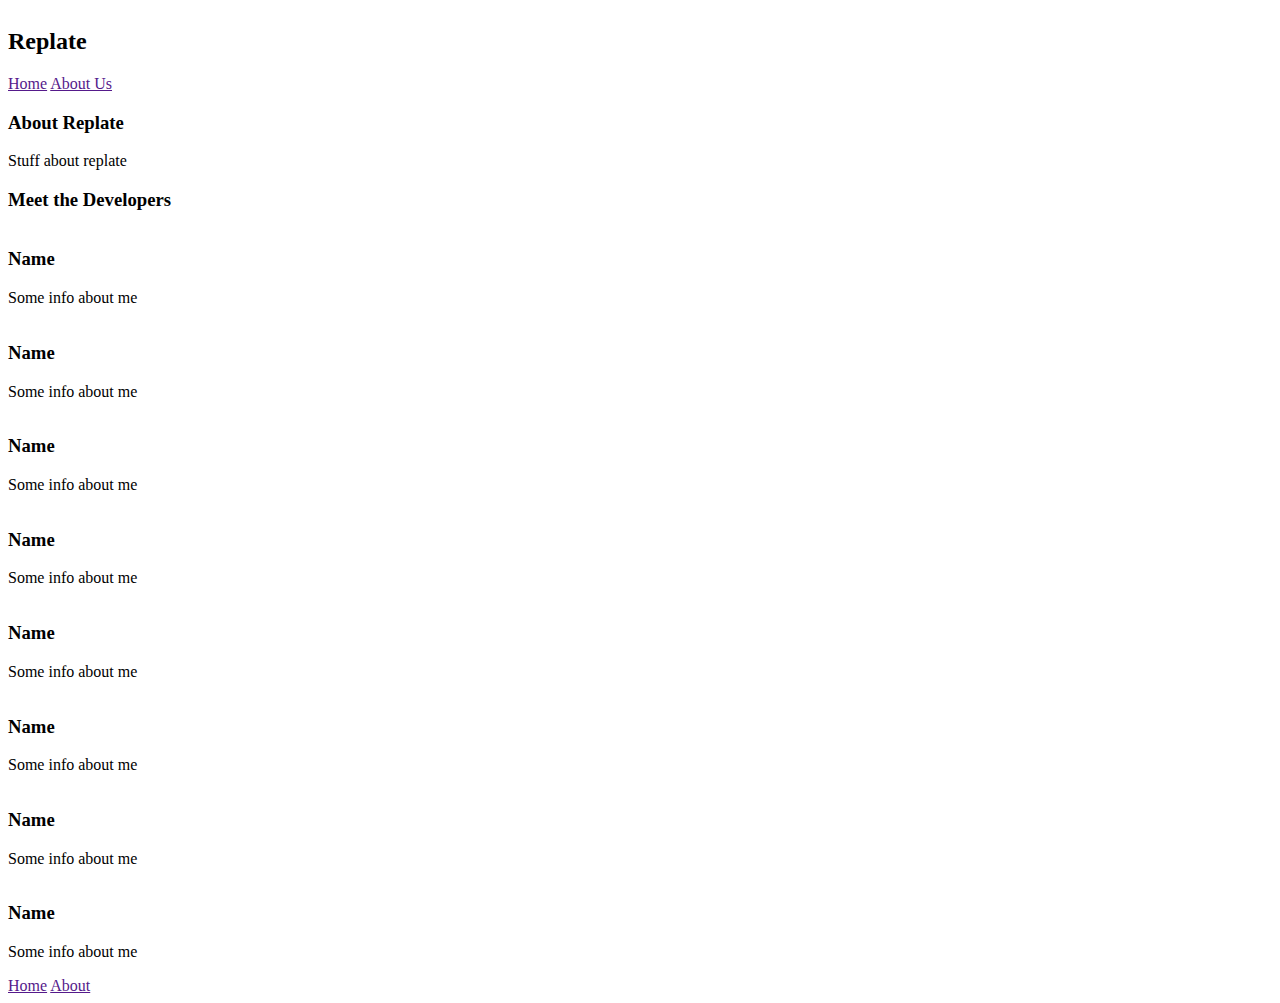
==== about.html @ 6e8d2ce9 "index update" ====
<html lang="en">
  <head>
    <meta charset="UTF-8" />
    <meta name="viewport" content="width=device-width, initial-scale=1.0" />
    <title>Document</title>
  </head>
  <body>
    <header>
      <div class="logoName">
        <img src="" alt="" />
        <h2>Replate</h2>
      </div>
      <nav class="headerNav">
        <a href="">Home</a>
        <a href="">About Us</a>
      </nav>
    </header>
    <section class="mainContent">
      <article>
        <h3 class="aboutProduct">About Replate</h3>
        <p>Stuff about replate</p>
      </article>
      <article class="aboutDevs">
        <h3>Meet the Developers</h3>
        <div class="cardContainer">
          <div class="card">
            <img src="" alt="" class="devPhoto" />
            <h3>Name</h3>
            <p class="devInfo">Some info about me</p>
          </div>
          <div class="card">
            <img src="" alt="" class="devPhoto" />
            <h3>Name</h3>
            <p class="devInfo">Some info about me</p>
          </div>
          <div class="card">
            <img src="" alt="" class="devPhoto" />
            <h3>Name</h3>
            <p class="devInfo">Some info about me</p>
          </div>
          <div class="card">
            <img src="" alt="" class="devPhoto" />
            <h3>Name</h3>
            <p class="devInfo">Some info about me</p>
          </div>
          <div class="card">
            <img src="" alt="" class="devPhoto" />
            <h3>Name</h3>
            <p class="devInfo">Some info about me</p>
          </div>
          <div class="card">
            <img src="" alt="" class="devPhoto" />
            <h3>Name</h3>
            <p class="devInfo">Some info about me</p>
          </div>
          <div class="card">
            <img src="" alt="" class="devPhoto" />
            <h3>Name</h3>
            <p class="devInfo">Some info about me</p>
          </div>
          <div class="card">
            <img src="" alt="" class="devPhoto" />
            <h3>Name</h3>
            <p class="devInfo">Some info about me</p>
          </div>
        </div>
      </article>
    </section>
    <footer>
      <nav class="headerNav footerNav">
        <a href="">Home</a>
        <a href="">About</a>
      </nav>
    </footer>
  </body>
</html>
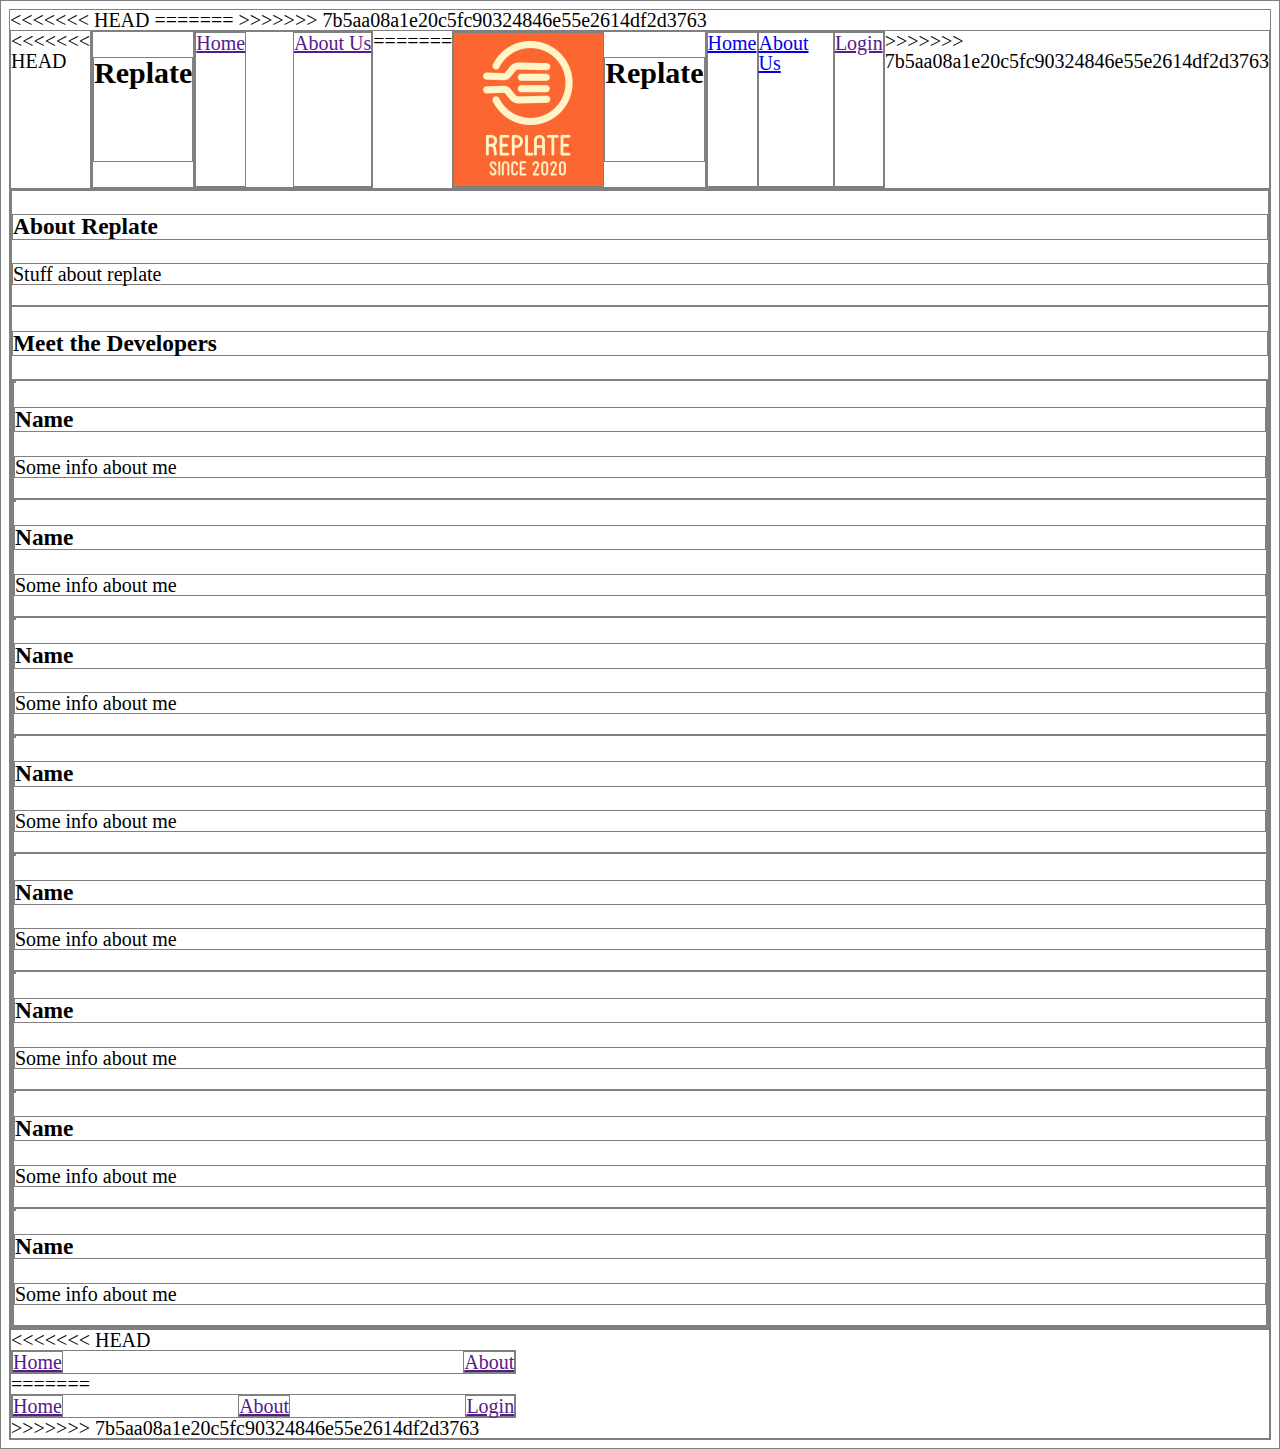
==== commit 010dd91b: "index update" ====
--- a/about.html
+++ b/about.html
@@ -1,11 +1,20 @@
 <html lang="en">
+<<<<<<< HEAD
   <head>
     <meta charset="UTF-8" />
     <meta name="viewport" content="width=device-width, initial-scale=1.0" />
+=======
+<head>
+    <meta charset="UTF-8">
+    <meta name="viewport" content="width=device-width, initial-scale=1.0">
+    <link rel="stylesheet" href="style.css">
+    <link href="https://fonts.googleapis.com/css2?family=Heebo&display=swap" rel="stylesheet">
+>>>>>>> 7b5aa08a1e20c5fc90324846e55e2614df2d3763
     <title>Document</title>
   </head>
   <body>
     <header>
+<<<<<<< HEAD
       <div class="logoName">
         <img src="" alt="" />
         <h2>Replate</h2>
@@ -14,6 +23,17 @@
         <a href="">Home</a>
         <a href="">About Us</a>
       </nav>
+=======
+        <div class="logoName">
+            <img src="Images/Logo.png" alt="Company Logo">
+            <h2>Replate</h2>
+        </div>
+        <nav class="headerNav">
+            <a href="index.html">Home</a>
+            <a href="about.html">About Us</a>
+            <a href="">Login</a>
+        </nav>
+>>>>>>> 7b5aa08a1e20c5fc90324846e55e2614df2d3763
     </header>
     <section class="mainContent">
       <article>
@@ -67,10 +87,18 @@
       </article>
     </section>
     <footer>
+<<<<<<< HEAD
       <nav class="headerNav footerNav">
         <a href="">Home</a>
         <a href="">About</a>
       </nav>
+=======
+        <nav class="headerNav footerNav">
+            <a href="">Home</a>
+            <a href="">About</a>
+            <a href="">Login</a>
+        </nav>
+>>>>>>> 7b5aa08a1e20c5fc90324846e55e2614df2d3763
     </footer>
   </body>
 </html>
--- a/style.css
+++ b/style.css
@@ -0,0 +1,204 @@
+/* http://meyerweb.com/eric/tools/css/reset/ 
+   v2.0 | 20110126
+   License: none (public domain)
+*/
+
+/**
+html,
+body,
+div,
+span,
+applet,
+object,
+iframe,
+h1,
+h2,
+h3,
+h4,
+h5,
+h6,
+p,
+blockquote,
+pre,
+a,
+abbr,
+acronym,
+address,
+big,
+cite,
+code,
+del,
+dfn,
+em,
+img,
+ins,
+kbd,
+q,
+s,
+samp,
+small,
+strike,
+strong,
+sub,
+sup,
+tt,
+var,
+b,
+u,
+i,
+center,
+dl,
+dt,
+dd,
+ol,
+ul,
+li,
+fieldset,
+form,
+label,
+legend,
+table,
+caption,
+tbody,
+tfoot,
+thead,
+tr,
+th,
+td,
+article,
+aside,
+canvas,
+details,
+embed,
+figure,
+figcaption,
+footer,
+header,
+hgroup,
+menu,
+nav,
+output,
+ruby,
+section,
+summary,
+time,
+mark,
+audio,
+video {
+  margin: 0;
+  padding: 0;
+  border: 0;
+  font-size: 100%;
+  font: inherit;
+  vertical-align: baseline;
+}
+/* HTML5 display-role reset for older browsers */
+
+* {
+  border: 1px solid grey;
+}
+
+article,
+aside,
+details,
+figcaption,
+figure,
+footer,
+header,
+hgroup,
+menu,
+nav,
+section {
+  display: block;
+}
+body {
+  line-height: 1;
+}
+ol,
+ul {
+  list-style: none;
+}
+blockquote,
+q {
+  quotes: none;
+}
+blockquote:before,
+blockquote:after,
+q:before,
+q:after {
+  content: "";
+  content: none;
+}
+table {
+  border-collapse: collapse;
+  border-spacing: 0;
+}
+/* =============End of Reset============== */
+/* =====================Start of Team Styles==================== */
+html {
+  font-size: 62.5%;
+  box-sizing: border-box;
+}
+body {
+  font-size: 2rem;
+}
+
+/* ============================ Header ================ */
+header {
+  display: flex;
+  justify-content: space-between;
+}
+header .logoName {
+  display: flex;
+  justify-content: space-between;
+}
+
+.headerNav {
+  display: flex;
+  justify-content: space-between;
+  width: 40%;
+}
+
+/* ================== Home Page Styles================== */
+
+.mainContent {
+}
+
+.heroContainer {
+}
+
+/* =================== About Us Page Styles============= */
+
+/* ====================== Media Styles ================= */
+@media (max-width: 500px) {
+  header nav {
+    flex-direction: column;
+    height: 18vh;
+  }
+  .mainContent {
+  }
+
+  .heroContainer {
+    width: 50%;
+    align-content: center;
+  }
+
+  .footerNav {
+    display: flex;
+
+    width: 100%;
+    justify-content: space-between;
+  }
+}
+.links {
+  width: 100%;
+}
+.logo {
+  text-align: center;
+}
+.titles {
+  background-color: rgba(255, 255, 255, 0.8);
+}
+.container {
+  flex-wrap: wrap;
+}
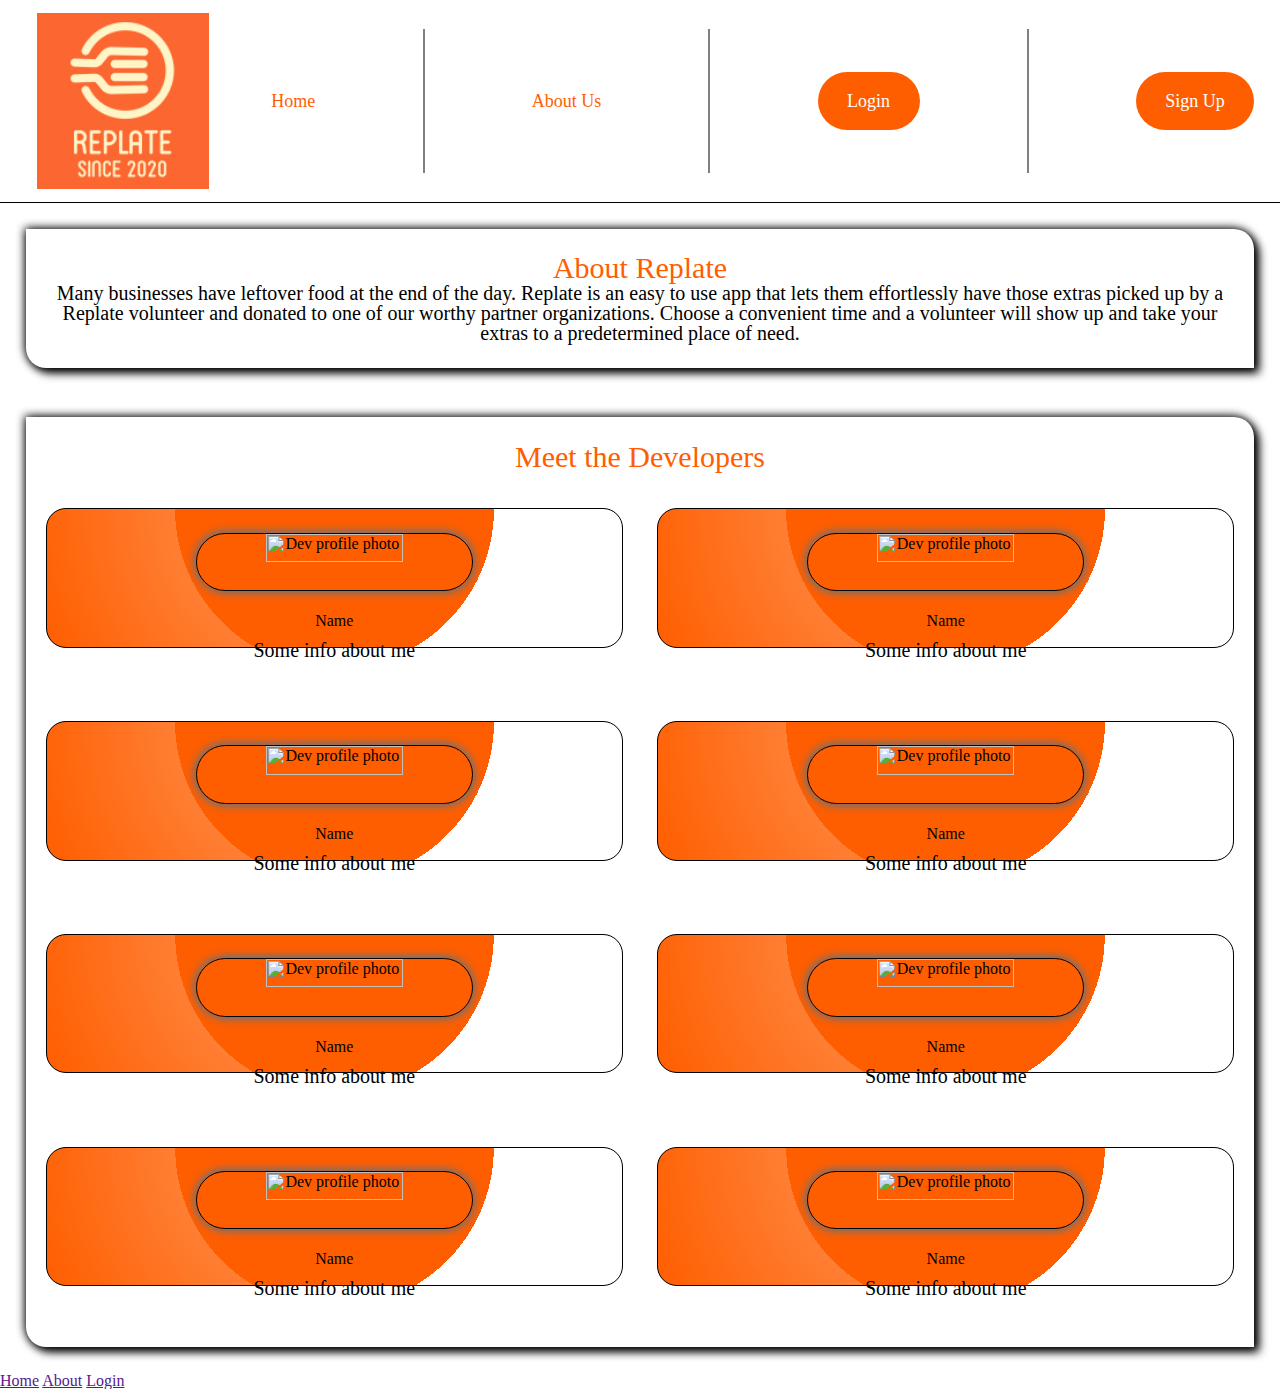
==== commit 621c883f: "Updates to about and css" ====
--- a/about.html
+++ b/about.html
@@ -1,104 +1,81 @@
 <html lang="en">
-<<<<<<< HEAD
-  <head>
-    <meta charset="UTF-8" />
-    <meta name="viewport" content="width=device-width, initial-scale=1.0" />
-=======
 <head>
     <meta charset="UTF-8">
     <meta name="viewport" content="width=device-width, initial-scale=1.0">
     <link rel="stylesheet" href="style.css">
     <link href="https://fonts.googleapis.com/css2?family=Heebo&display=swap" rel="stylesheet">
->>>>>>> 7b5aa08a1e20c5fc90324846e55e2614df2d3763
     <title>Document</title>
-  </head>
-  <body>
+</head>
+<body>
     <header>
-<<<<<<< HEAD
-      <div class="logoName">
-        <img src="" alt="" />
-        <h2>Replate</h2>
-      </div>
-      <nav class="headerNav">
-        <a href="">Home</a>
-        <a href="">About Us</a>
-      </nav>
-=======
         <div class="logoName">
             <img src="Images/Logo.png" alt="Company Logo">
-            <h2>Replate</h2>
+            <!-- <h2>Replate</h2> -->
         </div>
         <nav class="headerNav">
-            <a href="index.html">Home</a>
-            <a href="about.html">About Us</a>
-            <a href="">Login</a>
+            <a href="index.html">Home</a><span></span>
+            <a href="about.html">About Us</a><span></span>
+            <a href="" class="btn">Login</a><span></span>
+            <a href="" class="btn">Sign Up</a>
         </nav>
->>>>>>> 7b5aa08a1e20c5fc90324846e55e2614df2d3763
     </header>
     <section class="mainContent">
-      <article>
-        <h3 class="aboutProduct">About Replate</h3>
-        <p>Stuff about replate</p>
-      </article>
-      <article class="aboutDevs">
-        <h3>Meet the Developers</h3>
-        <div class="cardContainer">
-          <div class="card">
-            <img src="" alt="" class="devPhoto" />
-            <h3>Name</h3>
-            <p class="devInfo">Some info about me</p>
-          </div>
-          <div class="card">
-            <img src="" alt="" class="devPhoto" />
-            <h3>Name</h3>
-            <p class="devInfo">Some info about me</p>
-          </div>
-          <div class="card">
-            <img src="" alt="" class="devPhoto" />
-            <h3>Name</h3>
-            <p class="devInfo">Some info about me</p>
-          </div>
-          <div class="card">
-            <img src="" alt="" class="devPhoto" />
-            <h3>Name</h3>
-            <p class="devInfo">Some info about me</p>
-          </div>
-          <div class="card">
-            <img src="" alt="" class="devPhoto" />
-            <h3>Name</h3>
-            <p class="devInfo">Some info about me</p>
-          </div>
-          <div class="card">
-            <img src="" alt="" class="devPhoto" />
-            <h3>Name</h3>
-            <p class="devInfo">Some info about me</p>
-          </div>
-          <div class="card">
-            <img src="" alt="" class="devPhoto" />
-            <h3>Name</h3>
-            <p class="devInfo">Some info about me</p>
-          </div>
-          <div class="card">
-            <img src="" alt="" class="devPhoto" />
-            <h3>Name</h3>
-            <p class="devInfo">Some info about me</p>
-          </div>
-        </div>
-      </article>
+        <article class="aboutProduct">
+            <h2>About Replate</h2>
+            <p>Many businesses have leftover food at the end of the day. Replate is an easy to use app that lets them effortlessly have those extras picked up by a Replate volunteer and donated to one of our worthy partner organizations. Choose a convenient time and a volunteer will show up and take your extras to a predetermined place of need.</p>
+        </article>
+        <article class="aboutDevs">
+            <h2>Meet the Developers</h2>
+            <div class="cardContainer">
+                <div class="card">
+                    <img src="https://i.redd.it/xox1cml7nge51.jpg" alt="Dev profile photo" class="devPhoto">
+                    <h3>Name</h3>
+                    <p class="devInfo">Some info about me</p>
+                </div>
+                <div class="card">
+                    <img src="https://i.redd.it/xox1cml7nge51.jpg" alt="Dev profile photo" class="devPhoto">
+                    <h3>Name</h3>
+                    <p class="devInfo">Some info about me</p>
+                </div>
+                <div class="card">
+                    <img src="https://i.redd.it/xox1cml7nge51.jpg" alt="Dev profile photo" class="devPhoto">
+                    <h3>Name</h3>
+                    <p class="devInfo">Some info about me</p>
+                </div>
+                <div class="card">
+                    <img src="https://i.redd.it/xox1cml7nge51.jpg" alt="Dev profile photo" class="devPhoto">
+                    <h3>Name</h3>
+                    <p class="devInfo">Some info about me</p>
+                </div>
+                <div class="card">
+                    <img src="https://i.redd.it/xox1cml7nge51.jpg" alt="Dev profile photo" class="devPhoto">
+                    <h3>Name</h3>
+                    <p class="devInfo">Some info about me</p>
+                </div>
+                <div class="card">
+                    <img src="https://i.redd.it/xox1cml7nge51.jpg" alt="Dev profile photo" class="devPhoto">
+                    <h3>Name</h3>
+                    <p class="devInfo">Some info about me</p>
+                </div>
+                <div class="card">
+                    <img src="https://i.redd.it/xox1cml7nge51.jpg" alt="Dev profile photo" class="devPhoto">
+                    <h3>Name</h3>
+                    <p class="devInfo">Some info about me</p>
+                </div>
+                <div class="card">
+                    <img src="https://i.redd.it/xox1cml7nge51.jpg" alt="Dev profile photo" class="devPhoto">
+                    <h3>Name</h3>
+                    <p class="devInfo">Some info about me</p>
+                </div>
+            </div>
+        </article>
     </section>
     <footer>
-<<<<<<< HEAD
-      <nav class="headerNav footerNav">
-        <a href="">Home</a>
-        <a href="">About</a>
-      </nav>
-=======
         <nav class="headerNav footerNav">
             <a href="">Home</a>
             <a href="">About</a>
             <a href="">Login</a>
         </nav>
->>>>>>> 7b5aa08a1e20c5fc90324846e55e2614df2d3763
     </footer>
-  </body>
-</html>
+</body>
+</html>--- a/style.css
+++ b/style.css
@@ -3,202 +3,184 @@
    License: none (public domain)
 */
 
-/**
-html,
-body,
-div,
-span,
-applet,
-object,
-iframe,
-h1,
-h2,
-h3,
-h4,
-h5,
-h6,
-p,
-blockquote,
-pre,
-a,
-abbr,
-acronym,
-address,
-big,
-cite,
-code,
-del,
-dfn,
-em,
-img,
-ins,
-kbd,
-q,
-s,
-samp,
-small,
-strike,
-strong,
-sub,
-sup,
-tt,
-var,
-b,
-u,
-i,
-center,
-dl,
-dt,
-dd,
-ol,
-ul,
-li,
-fieldset,
-form,
-label,
-legend,
-table,
-caption,
-tbody,
-tfoot,
-thead,
-tr,
-th,
-td,
-article,
-aside,
-canvas,
-details,
-embed,
-figure,
-figcaption,
-footer,
-header,
-hgroup,
-menu,
-nav,
-output,
-ruby,
-section,
-summary,
-time,
-mark,
-audio,
-video {
-  margin: 0;
-  padding: 0;
-  border: 0;
-  font-size: 100%;
-  font: inherit;
-  vertical-align: baseline;
+html, body, div, span, applet, object, iframe,
+h1, h2, h3, h4, h5, h6, p, blockquote, pre,
+a, abbr, acronym, address, big, cite, code,
+del, dfn, em, img, ins, kbd, q, s, samp,
+small, strike, strong, sub, sup, tt, var,
+b, u, i, center,
+dl, dt, dd, ol, ul, li,
+fieldset, form, label, legend,
+table, caption, tbody, tfoot, thead, tr, th, td,
+article, aside, canvas, details, embed, 
+figure, figcaption, footer, header, hgroup, 
+menu, nav, output, ruby, section, summary,
+time, mark, audio, video {
+	margin: 0;
+	padding: 0;
+	border: 0;
+	font-size: 100%;
+	font: inherit;
+	vertical-align: baseline;
 }
 /* HTML5 display-role reset for older browsers */
-
-* {
-  border: 1px solid grey;
-}
-
-article,
-aside,
-details,
-figcaption,
-figure,
-footer,
-header,
-hgroup,
-menu,
-nav,
-section {
-  display: block;
+article, aside, details, figcaption, figure, 
+footer, header, hgroup, menu, nav, section {
+	display: block;
 }
 body {
-  line-height: 1;
+	line-height: 1;
 }
-ol,
-ul {
-  list-style: none;
+ol, ul {
+	list-style: none;
 }
-blockquote,
-q {
-  quotes: none;
+blockquote, q {
+	quotes: none;
 }
-blockquote:before,
-blockquote:after,
-q:before,
-q:after {
-  content: "";
-  content: none;
+blockquote:before, blockquote:after,
+q:before, q:after {
+	content: '';
+	content: none;
 }
 table {
-  border-collapse: collapse;
-  border-spacing: 0;
+	border-collapse: collapse;
+	border-spacing: 0;
 }
 /* =============End of Reset============== */
 /* =====================Start of Team Styles==================== */
-html {
-  font-size: 62.5%;
-  box-sizing: border-box;
+html{
+    font-size: 62.5%;
+    box-sizing: border-box;
 }
-body {
-  font-size: 2rem;
+body{
+    font-size: 1.6rem;
 }
 
 /* ============================ Header ================ */
-header {
-  display: flex;
-  justify-content: space-between;
+
+header{
+    display: flex;
+    justify-content: space-between;
+    padding: 1% 0;
+    border-bottom: 1px solid black;
+
 }
-header .logoName {
-  display: flex;
-  justify-content: space-between;
+header .logoName{
+    display: flex;
+    justify-content: center;
+    /* border: 1px solid black; */
+    width: 20%;
 }
 
-.headerNav {
-  display: flex;
-  justify-content: space-between;
-  width: 40%;
+header .logoName img{
+    width: 70%;
 }
 
+header .headerNav{
+    /* border: 1px solid black; */
+    width: 80%;
+    display: flex;
+    justify-content: space-between;
+    align-items: center;
+    padding: 0 2%;
+}
+header .headerNav span{
+    border: thin solid gray;
+    width: 0;
+    height: 80%;
+}
+header .headerNav a{
+    font-size: 1.8rem;
+    text-decoration: none;
+    color: rgb(255, 94, 0);
+}
+header .headerNav .btn{
+    /* border: 1px solid black; */
+    padding: 2% 3%;
+    border-radius: 50px;
+    color: white;
+    background-color: rgb(255, 94, 0);
+    /* transition: 1s; */
+}
+header .headerNav .btn:hover{
+    transition: 1s;
+    background-color: white;
+    color: rgb(255, 94, 0);
+}
+/* ====================== Main Content ====================== */
+.mainContent{
+    padding: 2%;
+}
 /* ================== Home Page Styles================== */
 
-.mainContent {
+
+
+
+
+
+
+
+/* =================== About Us Page Styles============= */
+.aboutProduct{
+    /* border: 1px solid black; */
+    margin-bottom: 4%;
+    padding: 2%;
+    text-align: center;
+    border-radius: 0 20px 0 20px;
+    box-shadow: 5px 5px 10px black, -1px -1px 10px black;
+}
+.aboutProduct h2,
+.aboutDevs h2{
+    font-size: 3rem;
+    color: rgb(255, 94, 0);
+
+}
+.aboutProduct p,
+.aboutDevs p{
+    font-size: 2rem;
 }
 
-.heroContainer {
+.aboutDevs{
+    /* border: 1px solid black; */
+    text-align: center;
+    padding: 2% 3;
+    border-radius: 0 20px 0 20px;
+    box-shadow: 5px 5px 10px black, -1px -1px 10px black;
+
+}
+.aboutDevs .cardContainer{
+    /* border: 1px solid black; */
+    display: flex;
+    justify-content: space-around;
+    flex-wrap: wrap;
+    /* align-items: center; */
+    /* flex-direction: column; */
+}
+.cardContainer .card{
+    width: 45%;
+    margin: 3% 0;
+    padding: 1%;
+    border-radius: 2rem;
+    border: 1px solid black;
+    background: radial-gradient(circle at 50% 0%, rgba(255,94,0,1) 50%, rgba(255,255,255,0.2) 34%,  transparent),
+    radial-gradient(circle at 10% 100%, rgba(255,94,0,1) 50%, rgba(255,255,255,1) 34%)
+    /* radial-gradient(circle at 100% 50%, transparent 20%, rgba(255,255,255,.3) 21%, rgba(255,255,255,.3) 34%, transparent 35%, transparent), */
+    ;
+    background-color: rgb(255,94,0);
+}
+.cardContainer .card > *{
+    margin: 2%;
+}
+.card .devPhoto{
+    width: 50%;
+    border: 1px solid black;
+    border-radius: 100px;
+    box-shadow: 1px 1px 10px #717171, -1px -1px 10px #717171;
+
 }
 
-/* =================== About Us Page Styles============= */
 
-/* ====================== Media Styles ================= */
-@media (max-width: 500px) {
-  header nav {
-    flex-direction: column;
-    height: 18vh;
-  }
-  .mainContent {
-  }
 
-  .heroContainer {
-    width: 50%;
-    align-content: center;
-  }
 
-  .footerNav {
-    display: flex;
 
-    width: 100%;
-    justify-content: space-between;
-  }
-}
-.links {
-  width: 100%;
-}
-.logo {
-  text-align: center;
-}
-.titles {
-  background-color: rgba(255, 255, 255, 0.8);
-}
-.container {
-  flex-wrap: wrap;
-}
+/* ====================== Media Styles ================= */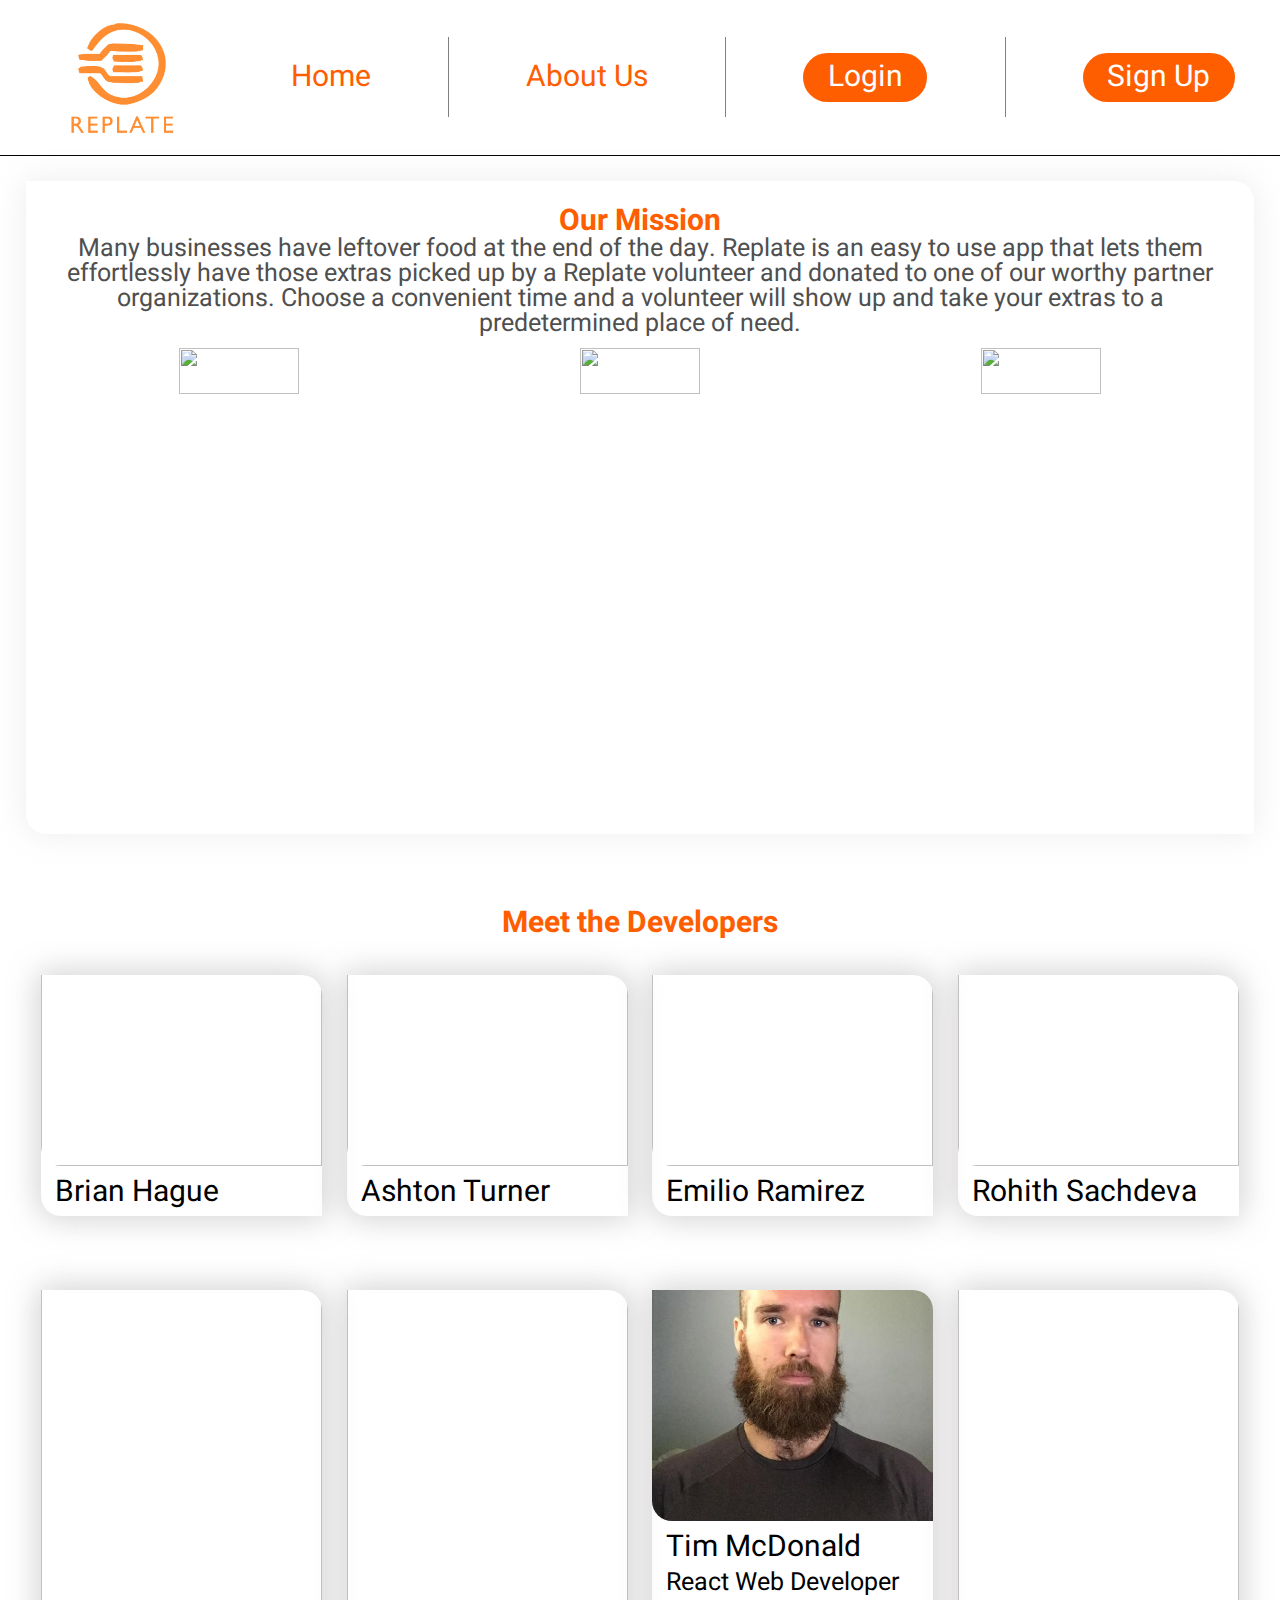
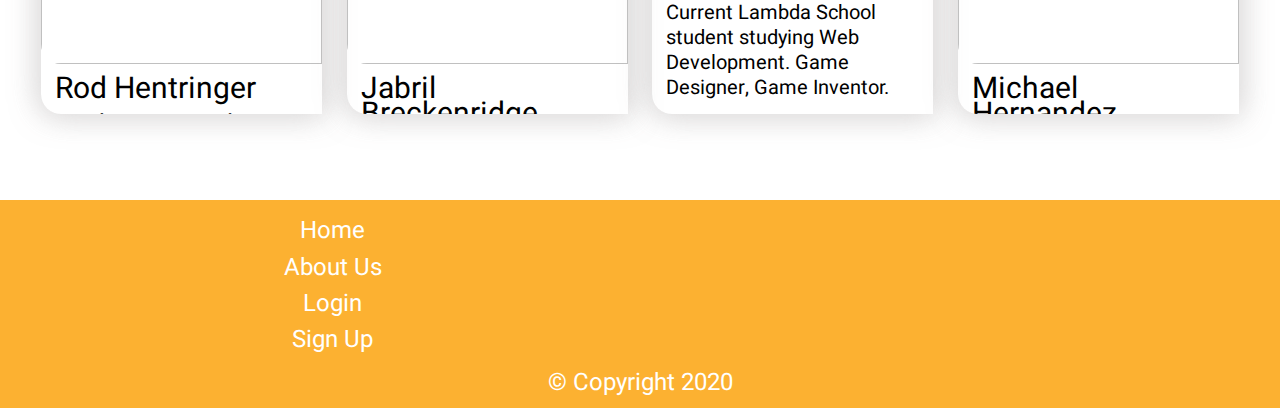
==== commit 088397b9: "About page complete" ====
--- a/about.html
+++ b/about.html
@@ -1,81 +1,207 @@
 <html lang="en">
-<head>
-    <meta charset="UTF-8">
-    <meta name="viewport" content="width=device-width, initial-scale=1.0">
-    <link rel="stylesheet" href="style.css">
-    <link href="https://fonts.googleapis.com/css2?family=Heebo&display=swap" rel="stylesheet">
-    <title>Document</title>
-</head>
-<body>
-    <header>
-        <div class="logoName">
-            <img src="Images/Logo.png" alt="Company Logo">
-            <!-- <h2>Replate</h2> -->
-        </div>
-        <nav class="headerNav">
-            <a href="index.html">Home</a><span></span>
-            <a href="about.html">About Us</a><span></span>
-            <a href="" class="btn">Login</a><span></span>
-            <a href="" class="btn">Sign Up</a>
-        </nav>
-    </header>
-    <section class="mainContent">
-        <article class="aboutProduct">
-            <h2>About Replate</h2>
-            <p>Many businesses have leftover food at the end of the day. Replate is an easy to use app that lets them effortlessly have those extras picked up by a Replate volunteer and donated to one of our worthy partner organizations. Choose a convenient time and a volunteer will show up and take your extras to a predetermined place of need.</p>
-        </article>
-        <article class="aboutDevs">
-            <h2>Meet the Developers</h2>
-            <div class="cardContainer">
-                <div class="card">
-                    <img src="https://i.redd.it/xox1cml7nge51.jpg" alt="Dev profile photo" class="devPhoto">
-                    <h3>Name</h3>
-                    <p class="devInfo">Some info about me</p>
-                </div>
-                <div class="card">
-                    <img src="https://i.redd.it/xox1cml7nge51.jpg" alt="Dev profile photo" class="devPhoto">
-                    <h3>Name</h3>
-                    <p class="devInfo">Some info about me</p>
-                </div>
-                <div class="card">
-                    <img src="https://i.redd.it/xox1cml7nge51.jpg" alt="Dev profile photo" class="devPhoto">
-                    <h3>Name</h3>
-                    <p class="devInfo">Some info about me</p>
-                </div>
-                <div class="card">
-                    <img src="https://i.redd.it/xox1cml7nge51.jpg" alt="Dev profile photo" class="devPhoto">
-                    <h3>Name</h3>
-                    <p class="devInfo">Some info about me</p>
-                </div>
-                <div class="card">
-                    <img src="https://i.redd.it/xox1cml7nge51.jpg" alt="Dev profile photo" class="devPhoto">
-                    <h3>Name</h3>
-                    <p class="devInfo">Some info about me</p>
-                </div>
-                <div class="card">
-                    <img src="https://i.redd.it/xox1cml7nge51.jpg" alt="Dev profile photo" class="devPhoto">
-                    <h3>Name</h3>
-                    <p class="devInfo">Some info about me</p>
-                </div>
-                <div class="card">
-                    <img src="https://i.redd.it/xox1cml7nge51.jpg" alt="Dev profile photo" class="devPhoto">
-                    <h3>Name</h3>
-                    <p class="devInfo">Some info about me</p>
-                </div>
-                <div class="card">
-                    <img src="https://i.redd.it/xox1cml7nge51.jpg" alt="Dev profile photo" class="devPhoto">
-                    <h3>Name</h3>
-                    <p class="devInfo">Some info about me</p>
-                </div>
-            </div>
-        </article>
-    </section>
-    <footer>
-        <nav class="headerNav footerNav">
-            <a href="">Home</a>
-            <a href="">About</a>
-            <a href="">Login</a>
-        </nav>
-    </footer>
-</body>
-</html>+	<head>
+		<meta charset="UTF-8" />
+		<meta name="viewport" content="width=device-width, initial-scale=1.0" />
+		<link rel="stylesheet" href="style.css" />
+		<link
+			href="https://fonts.googleapis.com/css2?family=Heebo&display=swap"
+			rel="stylesheet"
+		/>
+		<title>Replate - About Us</title>
+		<script
+			src="https://kit.fontawesome.com/4d99540586.js"
+			crossorigin="anonymous"
+		></script>
+	</head>
+	<body>
+		<header>
+			<div class="logoName">
+				<img src="Images/Logo.png" alt="Company Logo" />
+			</div>
+			<nav class="headerNav">
+				<a href="index.html">Home</a><span></span>
+				<a href="about.html">About Us</a><span></span>
+				<a href="https://bh-replate-1-frontend.vercel.app/signin" class="btn"
+					>Login</a
+				><span></span>
+				<a href="https://bh-replate-1-frontend.vercel.app/signup" class="btn"
+					>Sign Up</a
+				>
+			</nav>
+		</header>
+		<section class="mainContent">
+			<article class="aboutProduct">
+				<h2>Our Mission</h2>
+				<p>
+					Many businesses have leftover food at the end of the day. Replate is
+					an easy to use app that lets them effortlessly have those extras
+					picked up by a Replate volunteer and donated to one of our worthy
+					partner organizations. Choose a convenient time and a volunteer will
+					show up and take your extras to a predetermined place of need.
+				</p>
+				<div
+					class="gallery"
+					role="img"
+					aria-label="Photos of volunteers delivering and picking up food."
+				>
+					<img src="Images/mission_img1.jpg" alt="" class="galleryImg" />
+					<img src="Images/mission_img2.jpg" alt="" class="galleryImg" />
+					<img src="Images/mission_img4.jpg" alt="" class="galleryImg" />
+				</div>
+			</article>
+			<article class="aboutDevs">
+				<h2>Meet the Developers</h2>
+				<div class="cardContainer">
+					<div class="card card1">
+						<img
+							src="Images/brian_hague.png"
+							alt="Dev profile photo"
+							class="devPhoto"
+						/>
+						<div class="cardText">
+							<h3 class="devName">Brian Hague</h3>
+							<h3 class="devRole">Project Lead</h3>
+							<p class="devInfo">
+								I am a passionate computer science geek who loves computers and
+								web based computer programming, Specifically Node.js, React,
+								Express, and related technologies.
+							</p>
+						</div>
+					</div>
+					<div class="card card2">
+						<img
+							src="Images/ashton_turner.jpg"
+							alt="Dev profile photo"
+							class="devPhoto"
+						/>
+						<div class="cardText">
+							<h3 class="devName">Ashton Turner</h3>
+							<h3 class="devRole">React Web Developer</h3>
+							<p class="devInfo">
+								Lorem ipsum dolor sit amet, consectetur adipiscing elit, sed do
+								eiusmod tempor incididunt ut labore et dolore magna aliqua.
+								Lectus mauris ultrices eros in cursus turpis massa.
+							</p>
+						</div>
+					</div>
+					<div class="card card3">
+						<img
+							src="Images/emilio_ramirez.jpg"
+							alt="Dev profile photo"
+							class="devPhoto"
+						/>
+						<div class="cardText">
+							<h3 class="devName">Emilio Ramirez</h3>
+							<h3 class="devRole">Backend Web Developer</h3>
+							<p class="devInfo">Backend Web Developer</p>
+						</div>
+					</div>
+					<div class="card card4">
+						<img
+							src="Images/rohith_sachdeva.jpg"
+							alt="Dev profile photo"
+							class="devPhoto"
+						/>
+						<div class="cardText">
+							<h3 class="devName">Rohith Sachdeva</h3>
+							<h3 class="devRole">Backend Web Developer</h3>
+							<p class="devInfo">Backend Web Developer</p>
+						</div>
+					</div>
+					<div class="card card5">
+						<img
+							src="Images/rod_hentringer.jpg"
+							alt="Dev profile photo"
+							class="devPhoto"
+						/>
+						<div class="cardText">
+							<h3 class="devName">Rod Hentringer</h3>
+							<h3 class="devRole">Marketing Developer</h3>
+							<p class="devInfo">
+								I'm an up-and-coming web developer attending Lambda School.
+								Although I am transitioning into this field, I have skills in
+								HTML and CSS, and I will continue to develop my skills
+								throughout the remainder of my Lambda School education. I love
+								learning and applying what I know to my projects to benefit
+								others.
+							</p>
+						</div>
+					</div>
+					<div class="card card6">
+						<img
+							src="Images/jabril_github.jpg"
+							alt="Dev profile photo"
+							class="devPhoto"
+						/>
+						<div class="cardText">
+							<h3 class="devName">Jabril Breckenridge</h3>
+							<h3 class="devRole">Marketing Developer</h3>
+							<p class="devInfo">
+								Lorem ipsum dolor sit amet, consectetur adipiscing elit, sed do
+								eiusmod tempor incididunt ut labore et dolore magna aliqua.
+								Lectus mauris ultrices eros in cursus turpis massa.
+							</p>
+						</div>
+					</div>
+					<div class="card card7">
+						<img
+							src="Images/tim_mcdonald.jpg"
+							alt="Dev profile photo"
+							class="devPhoto"
+						/>
+						<div class="cardText">
+							<h3 class="devName">Tim McDonald</h3>
+							<h3 class="devRole">React Web Developer</h3>
+							<p class="devInfo">
+								Current Lambda School student studying Web Development. Game
+								Designer, Game Inventor.
+							</p>
+						</div>
+					</div>
+					<div class="card card8">
+						<img
+							src="https://i.redd.it/xox1cml7nge51.jpg"
+							alt="Dev profile photo"
+							class="devPhoto"
+						/>
+						<div class="cardText">
+							<h3 class="devName">Michael Hernandez</h3>
+							<h3 class="devRole">React Web Developer</h3>
+							<p class="devInfo">
+								Lorem ipsum dolor sit amet, consectetur adipiscing elit, sed do
+								eiusmod tempor incididunt ut labore et dolore magna aliqua.
+								Lectus mauris ultrices eros in cursus turpis massa.
+							</p>
+						</div>
+					</div>
+				</div>
+			</article>
+		</section>
+		<footer>
+			<div>
+				<nav class="footerNav">
+					<a href="index.html">Home</a><span></span>
+					<a href="about.html">About Us</a><span></span>
+					<a href="https://bh-replate-1-frontend.vercel.app/signin" class="btn"
+						>Login</a
+					><span></span>
+					<a href="https://bh-replate-1-frontend.vercel.app/signup" class="btn"
+						>Sign Up</a
+					>
+				</nav>
+				<nav class="social">
+					<a href="http://instagram.com" target="_blank">
+						<i class="fab fa-instagram"></i>
+					</a>
+					<a href="http://facebook.com" target="_blank">
+						<i class="fab fa-facebook-square"></i>
+					</a>
+					<a href="http://twitter.com" target="_blank">
+						<i class="fab fa-twitter-square"></i>
+					</a>
+				</nav>
+			</div>
+			<span class="copyright">&copy; Copyright 2020</span>
+		</footer>
+	</body>
+</html>
--- a/style.css
+++ b/style.css
@@ -3,19 +3,87 @@
    License: none (public domain)
 */
 
-html, body, div, span, applet, object, iframe,
-h1, h2, h3, h4, h5, h6, p, blockquote, pre,
-a, abbr, acronym, address, big, cite, code,
-del, dfn, em, img, ins, kbd, q, s, samp,
-small, strike, strong, sub, sup, tt, var,
-b, u, i, center,
-dl, dt, dd, ol, ul, li,
-fieldset, form, label, legend,
-table, caption, tbody, tfoot, thead, tr, th, td,
-article, aside, canvas, details, embed, 
-figure, figcaption, footer, header, hgroup, 
-menu, nav, output, ruby, section, summary,
-time, mark, audio, video {
+html,
+body,
+div,
+span,
+applet,
+object,
+iframe,
+h1,
+h2,
+h3,
+h4,
+h5,
+h6,
+p,
+blockquote,
+pre,
+a,
+abbr,
+acronym,
+address,
+big,
+cite,
+code,
+del,
+dfn,
+em,
+img,
+ins,
+kbd,
+q,
+s,
+samp,
+small,
+strike,
+strong,
+sub,
+sup,
+tt,
+var,
+b,
+u,
+i,
+center,
+dl,
+dt,
+dd,
+ol,
+ul,
+li,
+fieldset,
+form,
+label,
+legend,
+table,
+caption,
+tbody,
+tfoot,
+thead,
+tr,
+th,
+td,
+article,
+aside,
+canvas,
+details,
+embed,
+figure,
+figcaption,
+footer,
+header,
+hgroup,
+menu,
+nav,
+output,
+ruby,
+section,
+summary,
+time,
+mark,
+audio,
+video {
 	margin: 0;
 	padding: 0;
 	border: 0;
@@ -23,23 +91,41 @@
 	font: inherit;
 	vertical-align: baseline;
 }
-/* HTML5 display-role reset for older browsers */
-article, aside, details, figcaption, figure, 
-footer, header, hgroup, menu, nav, section {
+/* HTML5 display-role reset for older browsers **/
+
+* {
+	border: 1px solid grey;
+}
+
+article,
+aside,
+details,
+figcaption,
+figure,
+footer,
+header,
+hgroup,
+menu,
+nav,
+section {
 	display: block;
 }
 body {
 	line-height: 1;
 }
-ol, ul {
+ol,
+ul {
 	list-style: none;
 }
-blockquote, q {
+blockquote,
+q {
 	quotes: none;
 }
-blockquote:before, blockquote:after,
-q:before, q:after {
-	content: '';
+blockquote:before,
+blockquote:after,
+q:before,
+q:after {
+	content: "";
 	content: none;
 }
 table {
@@ -48,139 +134,435 @@
 }
 /* =============End of Reset============== */
 /* =====================Start of Team Styles==================== */
-html{
-    font-size: 62.5%;
-    box-sizing: border-box;
-}
-body{
-    font-size: 1.6rem;
-}
-
+html {
+	font-size: 62.5%;
+	box-sizing: border-box;
+}
+body {
+	font-size: 2rem;
+	font-family: "Heebo", sans-serif;
+	color: #4f4f4f;
+	text-decoration: none;
+}
+
+i {
+	font-size: 2.5rem;
+}
 /* ============================ Header ================ */
-
-header{
-    display: flex;
-    justify-content: space-between;
-    padding: 1% 0;
-    border-bottom: 1px solid black;
-
-}
-header .logoName{
-    display: flex;
-    justify-content: center;
-    /* border: 1px solid black; */
-    width: 20%;
-}
-
-header .logoName img{
-    width: 70%;
-}
-
-header .headerNav{
-    /* border: 1px solid black; */
-    width: 80%;
-    display: flex;
-    justify-content: space-between;
-    align-items: center;
-    padding: 0 2%;
-}
-header .headerNav span{
-    border: thin solid gray;
-    width: 0;
-    height: 80%;
-}
-header .headerNav a{
-    font-size: 1.8rem;
-    text-decoration: none;
-    color: rgb(255, 94, 0);
-}
-header .headerNav .btn{
-    /* border: 1px solid black; */
-    padding: 2% 3%;
-    border-radius: 50px;
-    color: white;
-    background-color: rgb(255, 94, 0);
-    /* transition: 1s; */
-}
-header .headerNav .btn:hover{
-    transition: 1s;
-    background-color: white;
-    color: rgb(255, 94, 0);
-}
+header {
+	display: flex;
+	flex-direction: column;
+	justify-content: space-between;
+	align-items: center;
+	padding: 1% 0;
+	border-bottom: 1px solid black;
+	/* Header was causing a horizontal scrollbar to appear  */
+	overflow: hidden;
+}
+header .logoName {
+	display: flex;
+	justify-content: center;
+	/* border: 1px solid black; */
+	width: 20%;
+}
+
+header .logoName img {
+	width: 70%;
+}
+
+header .headerNav {
+	/* border: 1px solid black; */
+	width: 100%;
+	display: flex;
+	justify-content: space-between;
+	align-items: center;
+	padding: 0 2%;
+}
+header .headerNav span {
+	border-right: thin solid gray;
+	width: 0;
+	height: 20px;
+}
+header .headerNav a {
+	font-size: 1.8rem;
+	text-align: center;
+	text-decoration: none;
+	margin: 0 2%;
+	color: rgb(255, 94, 0);
+}
+header .headerNav .btn {
+	/* border: 1px solid black; */
+	padding: 1% 2.5%;
+	border-radius: 50px;
+	color: white;
+	background-color: rgb(255, 94, 0);
+	/* transition: 1s; */
+}
+header .headerNav .btn:hover {
+	transition: 1s;
+	background-color: white;
+	color: rgb(255, 94, 0);
+}
+header .headerNav .btn:hover {
+	transition: 1s;
+	background-color: white;
+	color: rgb(255, 94, 0);
+}
+
 /* ====================== Main Content ====================== */
-.mainContent{
-    padding: 2%;
-}
-/* ================== Home Page Styles================== */
-
-
-
-
-
-
-
+
+.topImage {
+	height: 45vh;
+	background-image: url("/Images/donation.jpg");
+	background-size: cover;
+	background-repeat: no-repeat;
+	background-position: center top;
+	display: flex;
+	align-items: center;
+	justify-content: center;
+}
+
+.contentColumn {
+	margin-left: 2%;
+	align-items: center;
+	justify-content: center;
+	font-size: 2rem;
+	line-height: 1.5;
+	color: rgba(48, 64, 77, 0.8);
+}
+
+.heroContainer {
+	margin-left: 2%;
+	align-items: center;
+	justify-content: center;
+	line-height: 1.5;
+	text-decoration: none;
+}
+
+.heroContainer h2 a {
+	color: coral;
+	text-decoration: none;
+	font-size: 2.1rem;
+}
+
+.howReplateWorks {
+	background: #f0c692;
+}
+
+.replateContent {
+	font-size: 1.5rem;
+	padding: 4%;
+}
+
+.howReplateWorks h1 {
+	padding: 4%;
+	font-size: 4.7rem;
+	text-align: center;
+}
+
+.banner {
+	background-color: #ddd4a0;
+	padding: 4%;
+}
+
+footer {
+	font-size: 1.5rem;
+	text-decoration: none;
+	background-color: #fcb131;
+	color: #fff;
+	/* padding: 2%; */
+	display: flex;
+	flex-direction: column;
+	justify-content: center;
+	align-items: center;
+}
+
+footer a {
+	color: #fff;
+	text-decoration: none;
+}
+footer a:hover {
+	color: #4f4f4f;
+}
+footer div {
+	display: flex;
+	justify-content: center;
+	align-items: center;
+	width: 100%;
+}
+
+.footerNav {
+	display: flex;
+	flex-direction: column;
+	align-items: center;
+	width: 48%;
+	padding-top: 1%;
+	/* border: 1px solid black; */
+}
+
+.footerNav a {
+	margin: 1% 0;
+}
+
+.social {
+	width: 48%;
+	display: flex;
+	align-items: center;
+	justify-content: space-around;
+	/* border: 1px solid black; */
+}
+
+nav.social a {
+	display: flex;
+	margin: 2%, 2%;
+}
+
+footer .copyright {
+	text-align: center;
+	width: 100%;
+	/* border: 1px solid black; */
+	margin-bottom: 1%;
+}
 
 /* =================== About Us Page Styles============= */
-.aboutProduct{
-    /* border: 1px solid black; */
-    margin-bottom: 4%;
-    padding: 2%;
-    text-align: center;
-    border-radius: 0 20px 0 20px;
-    box-shadow: 5px 5px 10px black, -1px -1px 10px black;
+.mainContent {
+	padding: 2%;
+}
+
+.aboutProduct {
+	/* border: 1px solid black; */
+	margin-bottom: 4%;
+	padding: 2%;
+	text-align: center;
+	border-radius: 0 20px 0 20px;
+	box-shadow: 0 0 30px #e6e3e3ab, 0 0 30px #ffffff00;
+}
+
+.aboutProduct .gallery {
+	margin: 1% 0;
+	width: 100%;
+	height: 50vh;
+	display: flex;
+	justify-content: space-between;
+}
+.aboutProduct .gallery .galleryImg {
+	width: 100%;
+}
+.aboutProduct .gallery .galleryImg:nth-child(2) {
+	display: none;
+}
+.aboutProduct .gallery .galleryImg:nth-child(3) {
+	display: none;
 }
 .aboutProduct h2,
-.aboutDevs h2{
-    font-size: 3rem;
-    color: rgb(255, 94, 0);
-
+.aboutDevs h2 {
+	font-size: 3rem;
+	color: #ff5e00;
 }
 .aboutProduct p,
-.aboutDevs p{
-    font-size: 2rem;
-}
-
-.aboutDevs{
-    /* border: 1px solid black; */
-    text-align: center;
-    padding: 2% 3;
-    border-radius: 0 20px 0 20px;
-    box-shadow: 5px 5px 10px black, -1px -1px 10px black;
-
-}
-.aboutDevs .cardContainer{
-    /* border: 1px solid black; */
-    display: flex;
-    justify-content: space-around;
-    flex-wrap: wrap;
-    /* align-items: center; */
-    /* flex-direction: column; */
-}
-.cardContainer .card{
-    width: 45%;
-    margin: 3% 0;
-    padding: 1%;
-    border-radius: 2rem;
-    border: 1px solid black;
-    background: radial-gradient(circle at 50% 0%, rgba(255,94,0,1) 50%, rgba(255,255,255,0.2) 34%,  transparent),
-    radial-gradient(circle at 10% 100%, rgba(255,94,0,1) 50%, rgba(255,255,255,1) 34%)
-    /* radial-gradient(circle at 100% 50%, transparent 20%, rgba(255,255,255,.3) 21%, rgba(255,255,255,.3) 34%, transparent 35%, transparent), */
-    ;
-    background-color: rgb(255,94,0);
-}
-.cardContainer .card > *{
-    margin: 2%;
-}
-.card .devPhoto{
-    width: 50%;
-    border: 1px solid black;
-    border-radius: 100px;
-    box-shadow: 1px 1px 10px #717171, -1px -1px 10px #717171;
-
-}
-
-
-
-
-
-/* ====================== Media Styles ================= */+.aboutDevs p {
+	font-size: 1.75rem;
+}
+
+.aboutDevs {
+	/* border: 1px solid black; */
+	text-align: center;
+	padding: 2% 3;
+	border-radius: 0 20px 0 20px;
+}
+.aboutDevs .cardContainer {
+	/* border: 1px solid black; */
+	display: flex;
+	justify-content: space-around;
+	flex-wrap: wrap;
+}
+.cardContainer .card {
+	width: 45%;
+	margin: 3% 0;
+	color: white;
+	text-align: left;
+	background-size: cover;
+	background-position: center;
+	border-radius: 0 20px 0 20px;
+	box-shadow: 0 0 30px #e6e3e3ab, 0 0 30px #a8a6a68c;
+	overflow: hidden;
+}
+.cardContainer .card1 {
+	background-image: linear-gradient(rgba(0, 0, 0, 0.5), rgba(0, 0, 0, 0.4)),
+		url(Images/brian_hague.png);
+}
+.cardContainer .card2 {
+	background-image: linear-gradient(rgba(0, 0, 0, 0.5), rgba(0, 0, 0, 0.4)),
+		url(Images/ashton_turner.jpg);
+}
+.cardContainer .card3 {
+	background-image: linear-gradient(rgba(0, 0, 0, 0.5), rgba(0, 0, 0, 0.4)),
+		url(Images/emilio_ramirez.jpg);
+	height: 250px;
+}
+.cardContainer .card4 {
+	background-image: linear-gradient(rgba(0, 0, 0, 0.5), rgba(0, 0, 0, 0.4)),
+		url(Images/rohith_sachdeva.jpg);
+}
+.cardContainer .card5 {
+	background-image: linear-gradient(rgba(0, 0, 0, 0.5), rgba(0, 0, 0, 0.4)),
+		url(Images/rod_hentringer.jpg);
+}
+.cardContainer .card6 {
+	background-image: linear-gradient(rgba(0, 0, 0, 0.5), rgba(0, 0, 0, 0.4)),
+		url(Images/jabril_github.jpg);
+}
+.cardContainer .card7 {
+	background-image: linear-gradient(rgba(0, 0, 0, 0.5), rgba(0, 0, 0, 0.4)),
+		url();
+}
+.cardContainer .card8 {
+	background-image: linear-gradient(rgba(0, 0, 0, 0.5), rgba(0, 0, 0, 0.4)),
+		url();
+}
+
+.card .cardText {
+	margin: 4% 5%;
+	display: flex;
+	flex-direction: column;
+}
+.devName,
+.devRole,
+.card p {
+	margin: 1% 0;
+}
+.card .devName {
+	font-size: 2rem;
+}
+.card .devRole {
+	font-size: 2rem;
+}
+.card .devPhoto {
+	display: none;
+}
+
+/* ====================== Media Styles ================= */
+@media (min-width: 500px) {
+	header .headerNav a {
+		font-size: 2.5rem;
+	}
+	.aboutProduct h2,
+	.aboutDevs h2 {
+		font-size: 4rem;
+	}
+	.aboutProduct p,
+	.aboutDevs p {
+		font-size: 2rem;
+	}
+	.aboutProduct .gallery {
+		justify-content: space-around;
+	}
+	.aboutProduct .gallery .galleryImg {
+		width: 48%;
+	}
+	.aboutProduct .gallery .galleryImg:nth-child(2) {
+		display: block;
+	}
+	.card .devName {
+		font-size: 3rem;
+	}
+	.card .devRole {
+		font-size: 2.4rem;
+	}
+
+	footer {
+		font-size: 2.4rem;
+	}
+
+	.social {
+		width: 48%;
+		display: flex;
+		align-items: center;
+		justify-content: space-around;
+	}
+
+	nav.social a {
+		display: flex;
+		margin: 2%, 2%;
+	}
+
+	footer .copyright {
+		text-align: center;
+		width: 100%;
+		margin: 1% 0;
+	}
+}
+
+@media (min-width: 800px) {
+	header {
+		flex-direction: row;
+		align-items: center;
+	}
+	header .logoName img {
+		width: 50%;
+	}
+	header .headerNav {
+		/* border: 1px solid black; */
+		width: 80%;
+	}
+	header .headerNav span {
+		height: 80px;
+	}
+	header .headerNav a {
+		font-size: 3rem;
+	}
+
+	.aboutProduct h2,
+	.aboutDevs h2 {
+		font-size: 3rem;
+		font-weight: bold;
+	}
+	.aboutProduct p,
+	.aboutDevs p {
+		font-size: 2.5rem;
+	}
+	.aboutProduct .gallery {
+		margin: 1% 0;
+		width: 100%;
+		height: 50vh;
+		display: flex;
+		justify-content: space-between;
+	}
+	.aboutProduct .gallery .galleryImg {
+		width: 32%;
+	}
+	.aboutProduct .gallery .galleryImg:nth-child(2) {
+		display: block;
+	}
+	.aboutProduct .gallery .galleryImg:nth-child(3) {
+		display: block;
+	}
+	.cardContainer .card {
+		color: black;
+		background-image: none;
+		width: 23%;
+	}
+
+	.cardContainer .card3 {
+		height: auto;
+	}
+	.card .cardText {
+		line-height: 25px;
+	}
+	.card .devName {
+		font-size: 3rem;
+		margin-bottom: 3%;
+	}
+	.card .devRole {
+		font-size: 2.5rem;
+	}
+	.card p {
+		font-size: 2rem;
+	}
+	.card .devPhoto {
+		display: block;
+		width: 100%;
+		border-radius: 0 20px 0 20px;
+		margin: -50px 0 0 0;
+	}
+}
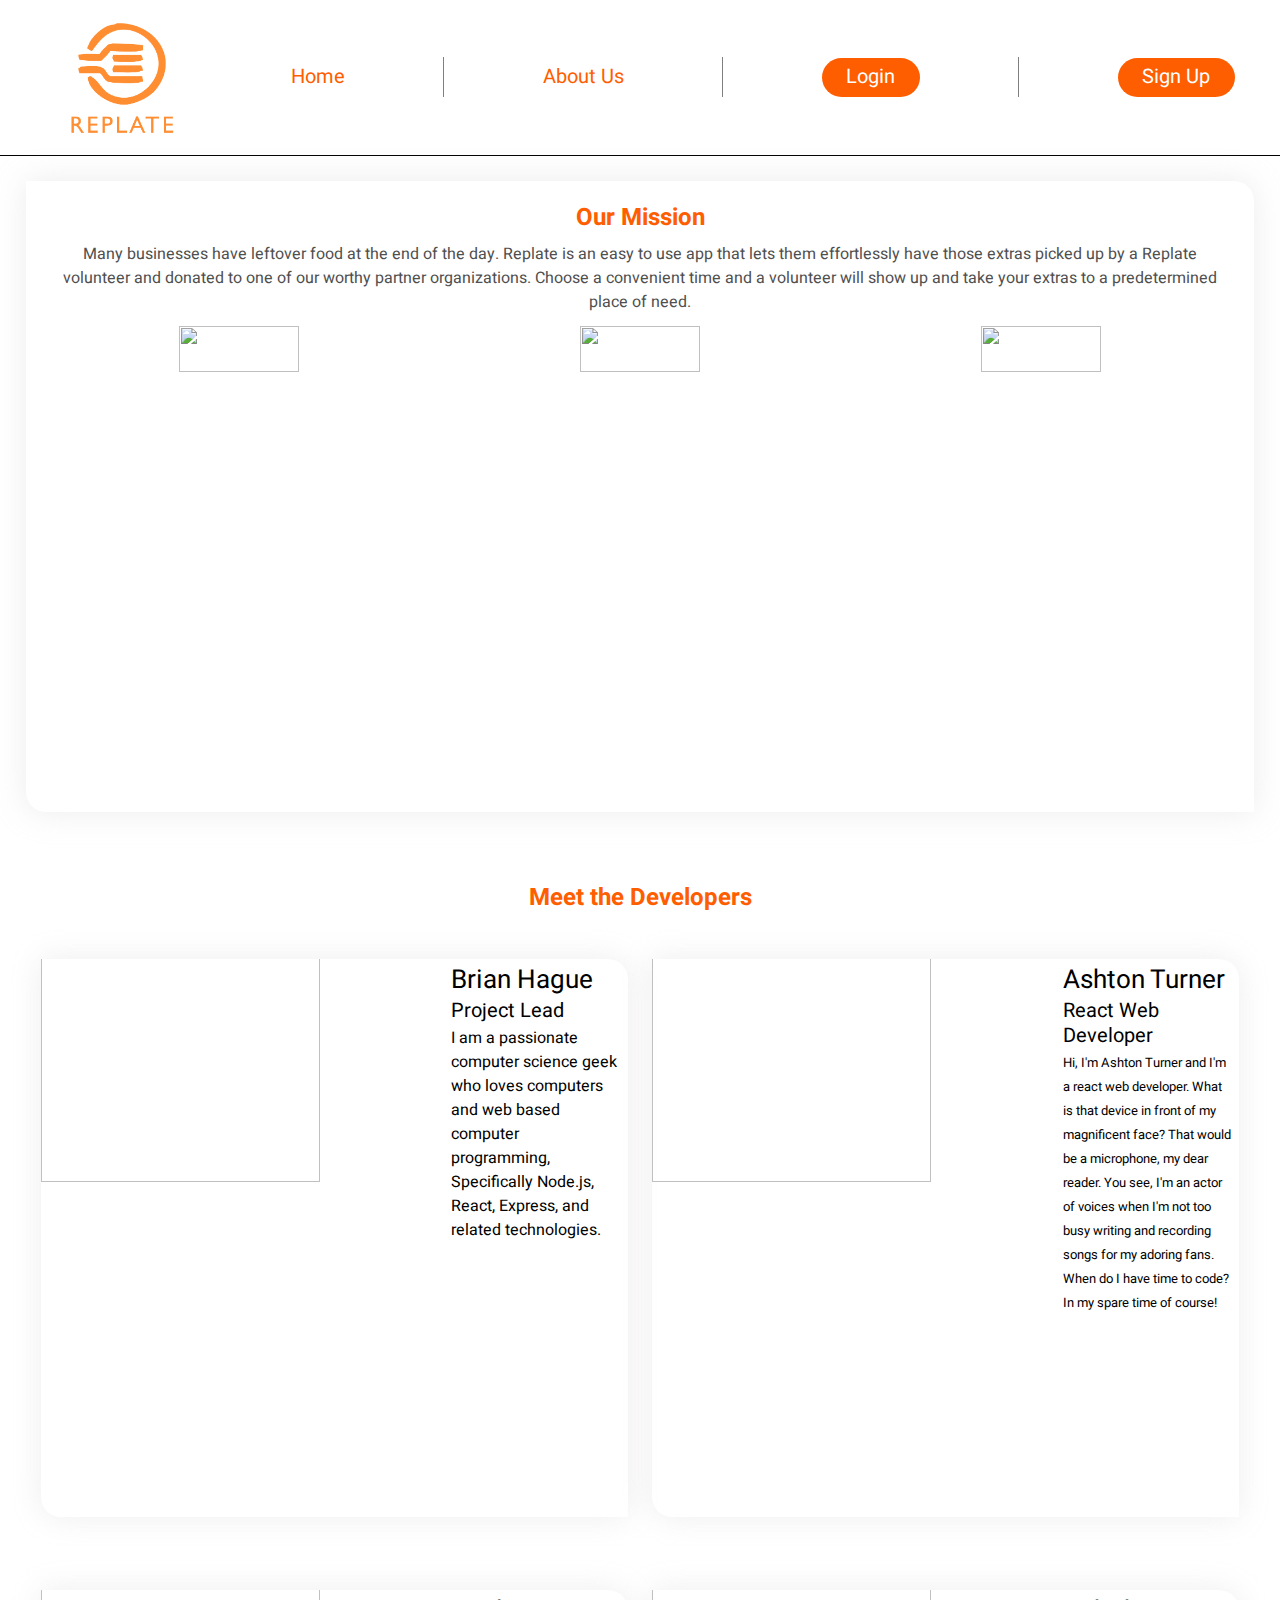
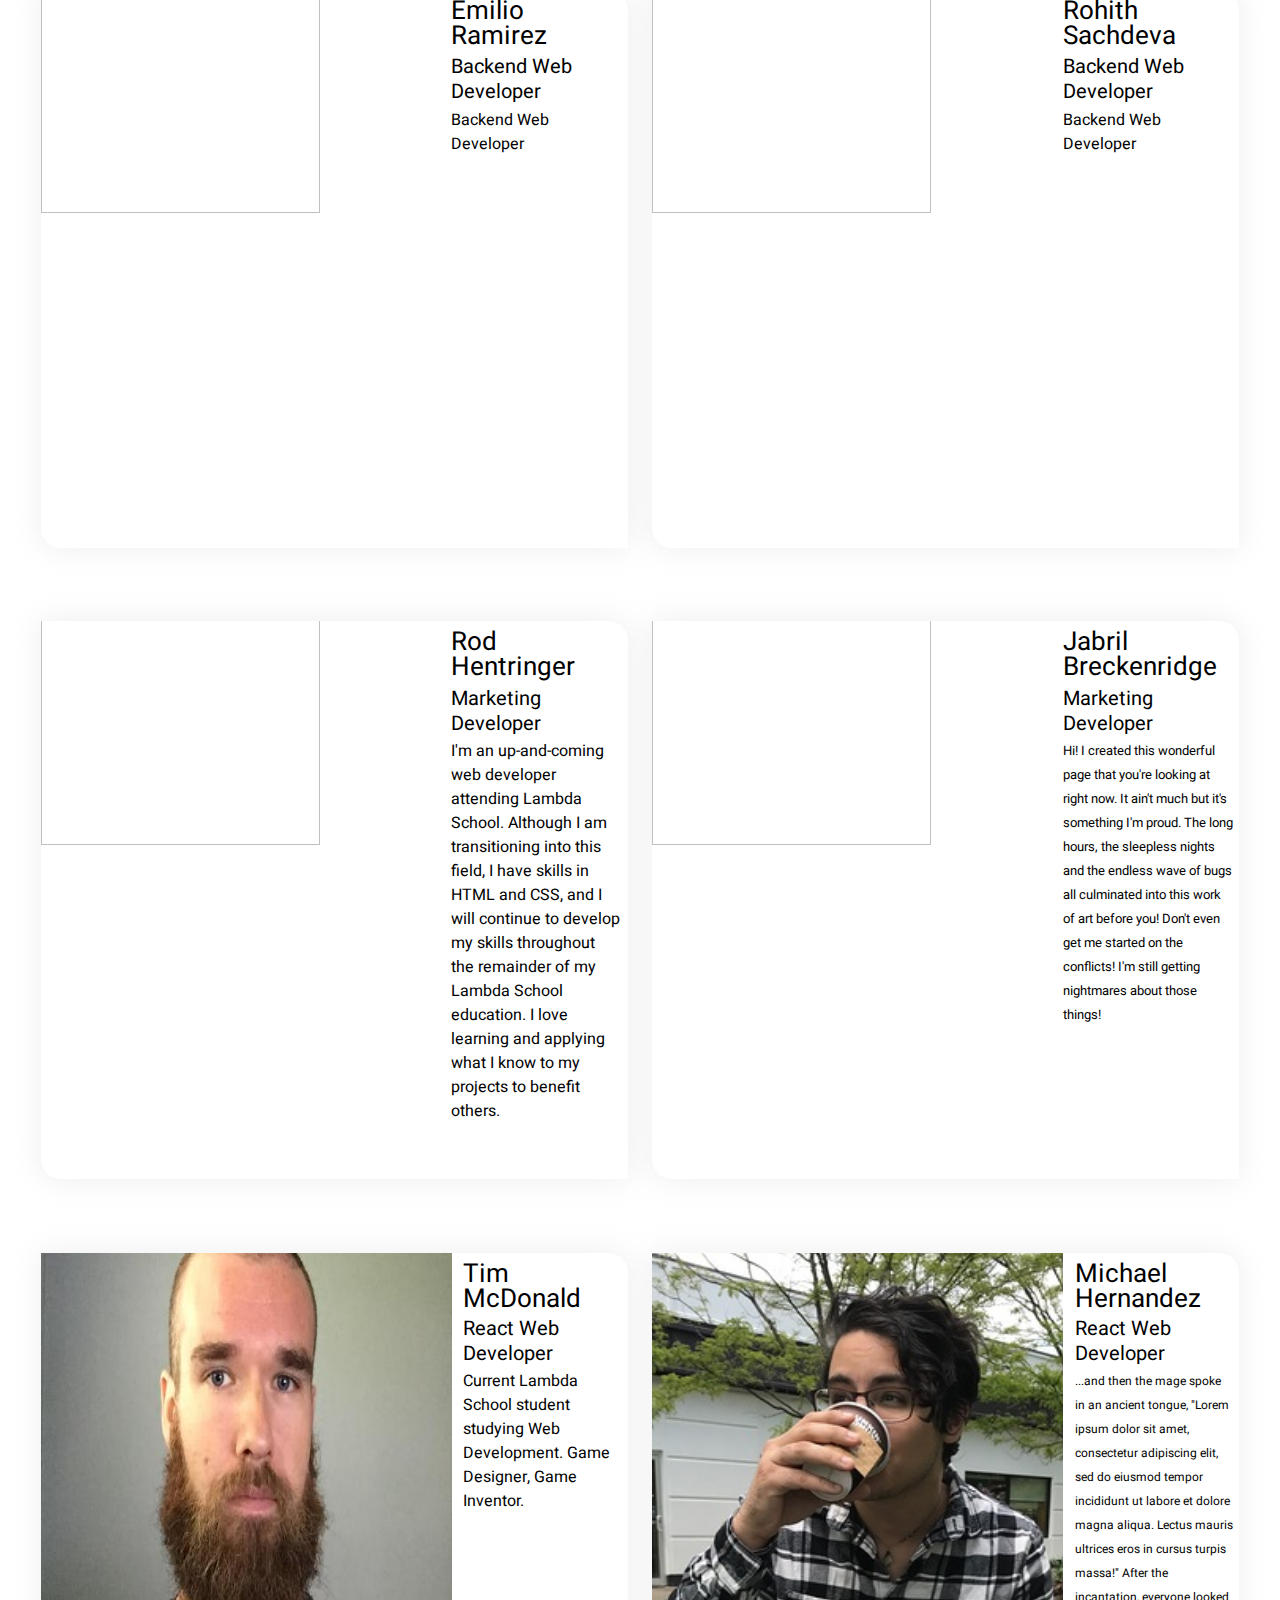
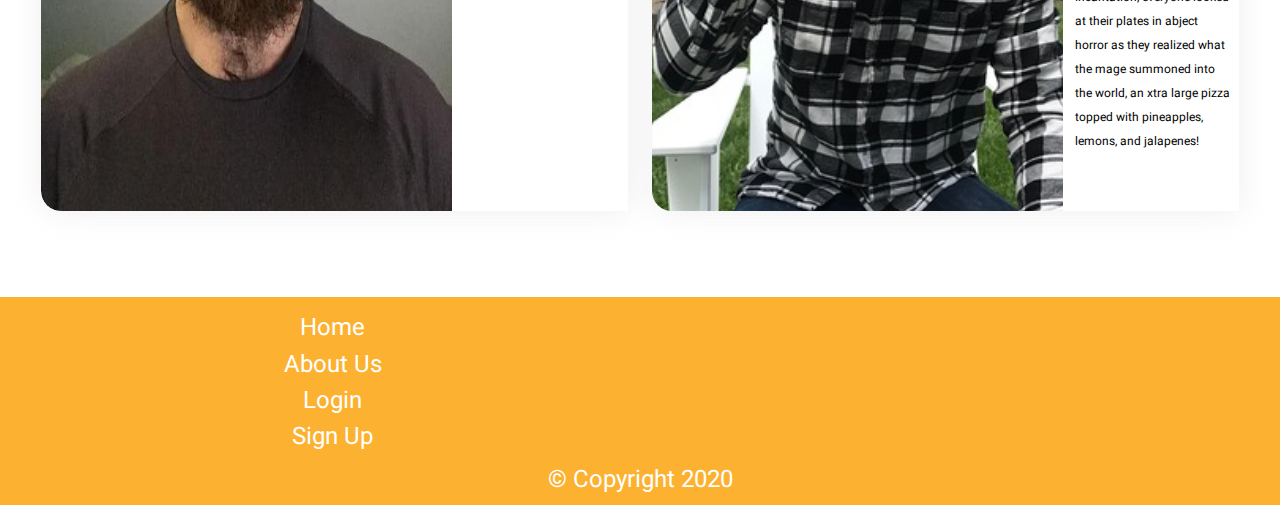
==== commit c41efd40: "99%" ====
--- a/about.html
+++ b/about.html
@@ -78,9 +78,11 @@
 							<h3 class="devName">Ashton Turner</h3>
 							<h3 class="devRole">React Web Developer</h3>
 							<p class="devInfo">
-								Lorem ipsum dolor sit amet, consectetur adipiscing elit, sed do
-								eiusmod tempor incididunt ut labore et dolore magna aliqua.
-								Lectus mauris ultrices eros in cursus turpis massa.
+								Hi, I'm Ashton Turner and I'm a react web developer. What is
+								that device in front of my magnificent face? That would be a
+								microphone, my dear reader. You see, I'm an actor of voices when
+								I'm not too busy writing and recording songs for my adoring
+								fans. When do I have time to code? In my spare time of course!
 							</p>
 						</div>
 					</div>
@@ -137,9 +139,11 @@
 							<h3 class="devName">Jabril Breckenridge</h3>
 							<h3 class="devRole">Marketing Developer</h3>
 							<p class="devInfo">
-								Lorem ipsum dolor sit amet, consectetur adipiscing elit, sed do
-								eiusmod tempor incididunt ut labore et dolore magna aliqua.
-								Lectus mauris ultrices eros in cursus turpis massa.
+								Hi! I created this wonderful page that you're looking at right
+								now. It ain't much but it's something I'm proud. The long hours,
+								the sleepless nights and the endless wave of bugs all culminated
+								into this work of art before you! Don't even get me started on
+								the conflicts! I'm still getting nightmares about those things!
 							</p>
 						</div>
 					</div>
@@ -160,7 +164,7 @@
 					</div>
 					<div class="card card8">
 						<img
-							src="https://i.redd.it/xox1cml7nge51.jpg"
+							src="Images/michael_hernandez.png"
 							alt="Dev profile photo"
 							class="devPhoto"
 						/>
@@ -168,9 +172,13 @@
 							<h3 class="devName">Michael Hernandez</h3>
 							<h3 class="devRole">React Web Developer</h3>
 							<p class="devInfo">
-								Lorem ipsum dolor sit amet, consectetur adipiscing elit, sed do
-								eiusmod tempor incididunt ut labore et dolore magna aliqua.
-								Lectus mauris ultrices eros in cursus turpis massa.
+								...and then the mage spoke in an ancient tongue, "Lorem ipsum
+								dolor sit amet, consectetur adipiscing elit, sed do eiusmod
+								tempor incididunt ut labore et dolore magna aliqua. Lectus
+								mauris ultrices eros in cursus turpis massa!" After the
+								incantation, everyone looked at their plates in abject horror as
+								they realized what the mage summoned into the world, an xtra
+								large pizza topped with pineapples, lemons, and jalapenes!
 							</p>
 						</div>
 					</div>
--- a/style.css
+++ b/style.css
@@ -341,7 +341,7 @@
 .aboutProduct .gallery {
 	margin: 1% 0;
 	width: 100%;
-	height: 50vh;
+	height: 40vh;
 	display: flex;
 	justify-content: space-between;
 }
@@ -357,6 +357,7 @@
 .aboutProduct h2,
 .aboutDevs h2 {
 	font-size: 3rem;
+	margin-bottom: 1%;
 	color: #ff5e00;
 }
 .aboutProduct p,
@@ -377,68 +378,84 @@
 	flex-wrap: wrap;
 }
 .cardContainer .card {
-	width: 45%;
+	/* border: 1px solid black; */
+	width: 100%;
+	height: 310px;
 	margin: 3% 0;
 	color: white;
 	text-align: left;
+	border-radius: 0 20px 0 20px;
+	box-shadow: 0 0 30px #eceaea70, 0 0 30px #eceaea69;
+	overflow: hidden;
 	background-size: cover;
 	background-position: center;
-	border-radius: 0 20px 0 20px;
-	box-shadow: 0 0 30px #e6e3e3ab, 0 0 30px #a8a6a68c;
-	overflow: hidden;
-}
+	display: flex;
+}
+
 .cardContainer .card1 {
-	background-image: linear-gradient(rgba(0, 0, 0, 0.5), rgba(0, 0, 0, 0.4)),
+	background-image: linear-gradient(rgba(0, 0, 0, 0.3), rgba(0, 0, 0, 0.3)),
 		url(Images/brian_hague.png);
 }
 .cardContainer .card2 {
-	background-image: linear-gradient(rgba(0, 0, 0, 0.5), rgba(0, 0, 0, 0.4)),
+	background-image: linear-gradient(rgba(0, 0, 0, 0.3), rgba(0, 0, 0, 0.3)),
 		url(Images/ashton_turner.jpg);
 }
 .cardContainer .card3 {
-	background-image: linear-gradient(rgba(0, 0, 0, 0.5), rgba(0, 0, 0, 0.4)),
+	background-image: linear-gradient(rgba(0, 0, 0, 0.3), rgba(0, 0, 0, 0.3)),
 		url(Images/emilio_ramirez.jpg);
-	height: 250px;
 }
 .cardContainer .card4 {
-	background-image: linear-gradient(rgba(0, 0, 0, 0.5), rgba(0, 0, 0, 0.4)),
+	background-image: linear-gradient(rgba(0, 0, 0, 0.3), rgba(0, 0, 0, 0.3)),
 		url(Images/rohith_sachdeva.jpg);
 }
 .cardContainer .card5 {
-	background-image: linear-gradient(rgba(0, 0, 0, 0.5), rgba(0, 0, 0, 0.4)),
+	background-image: linear-gradient(rgba(0, 0, 0, 0.3), rgba(0, 0, 0, 0.3)),
 		url(Images/rod_hentringer.jpg);
 }
 .cardContainer .card6 {
-	background-image: linear-gradient(rgba(0, 0, 0, 0.5), rgba(0, 0, 0, 0.4)),
+	background-image: linear-gradient(rgba(0, 0, 0, 0.3), rgba(0, 0, 0, 0.3)),
 		url(Images/jabril_github.jpg);
 }
 .cardContainer .card7 {
-	background-image: linear-gradient(rgba(0, 0, 0, 0.5), rgba(0, 0, 0, 0.4)),
-		url();
+	background-image: linear-gradient(rgba(0, 0, 0, 0.2), rgba(0, 0, 0, 0.4)),
+		url(Images/tim_mcdonald.jpg);
 }
 .cardContainer .card8 {
-	background-image: linear-gradient(rgba(0, 0, 0, 0.5), rgba(0, 0, 0, 0.4)),
-		url();
+	background-image: linear-gradient(rgba(0, 0, 0, 0.3), rgba(0, 0, 0, 0.3)),
+		url(Images/michael_hernandez.png);
 }
 
 .card .cardText {
-	margin: 4% 5%;
+	/* border: 1px solid black; */
+	border-radius: 0 20px 0 0;
+	padding: 0 1%;
+	line-height: 25px;
+	width: 100%;
+	height: auto;
 	display: flex;
 	flex-direction: column;
+}
+.card .devName {
+	font-size: 2rem;
+	margin: 2% 0;
+}
+.card .devRole {
+	font-size: 2rem;
+}
+.card p {
+	font-size: 1.6rem;
+}
+.card .devPhoto {
+	display: none;
+	/* border: 1px solid black;
+	width: 30%;
+	height: 100%;
+	border-radius: 0 20px 0 20px; */
 }
 .devName,
 .devRole,
 .card p {
 	margin: 1% 0;
-}
-.card .devName {
-	font-size: 2rem;
-}
-.card .devRole {
-	font-size: 2rem;
-}
-.card .devPhoto {
-	display: none;
 }
 
 /* ====================== Media Styles ================= */
@@ -493,7 +510,7 @@
 	}
 }
 
-@media (min-width: 800px) {
+@media (min-width: 768px) {
 	header {
 		flex-direction: row;
 		align-items: center;
@@ -506,20 +523,105 @@
 		width: 80%;
 	}
 	header .headerNav span {
-		height: 80px;
+		height: 40px;
 	}
 	header .headerNav a {
-		font-size: 3rem;
+		font-size: 2rem;
 	}
 
 	.aboutProduct h2,
 	.aboutDevs h2 {
-		font-size: 3rem;
+		font-size: 2.4rem;
 		font-weight: bold;
 	}
 	.aboutProduct p,
 	.aboutDevs p {
-		font-size: 2.5rem;
+		font-size: 1.6rem;
+		line-height: 2.4rem;
+	}
+	.aboutProduct .gallery {
+		margin: 1% 0;
+		width: 100%;
+		height: 50vh;
+		display: flex;
+		justify-content: space-evenly;
+	}
+	.aboutProduct .gallery .galleryImg {
+		width: 40%;
+	}
+	.aboutProduct .gallery .galleryImg:nth-child(2) {
+		display: block;
+	}
+	/* .aboutProduct .gallery .galleryImg:nth-child(3) {
+		display: block;
+	} */
+	.cardContainer .card {
+		color: black;
+		background-image: none;
+		width: 100%;
+		height: 20%;
+		display: flex;
+		/* height: 30%; */
+	}
+
+	.card .cardText {
+		/* border: 1px solid black; */
+		border-radius: 0 20px 0 0;
+		margin: 0 0 0 1%;
+		line-height: 25px;
+		width: 100%;
+		height: auto;
+	}
+	.card .devName {
+		font-size: 3rem;
+		margin: 2% 0;
+	}
+	.card .devRole {
+		font-size: 2.4rem;
+	}
+	.card p {
+		font-size: 1.6rem;
+	}
+	.card .devPhoto {
+		/* border: 1px solid black; */
+		display: block;
+		width: 30%;
+		border-radius: 0 20px 0 20px;
+		margin: -50px 0 0 0;
+	}
+	.card:nth-child(5) .devPhoto {
+		width: 45%;
+	}
+}
+
+@media (min-width: 1024px) {
+	header {
+		flex-direction: row;
+		align-items: center;
+	}
+	header .logoName img {
+		width: 50%;
+	}
+	header .headerNav {
+		/* border: 1px solid black; */
+		width: 80%;
+	}
+	header .headerNav span {
+		height: 40px;
+	}
+	header .headerNav a {
+		font-size: 2rem;
+	}
+
+	.aboutProduct h2,
+	.aboutDevs h2 {
+		font-size: 2.4rem;
+		font-weight: bold;
+	}
+	.aboutProduct p,
+	.aboutDevs p {
+		font-size: 1.6rem;
+		line-height: 2.4rem;
 	}
 	.aboutProduct .gallery {
 		margin: 1% 0;
@@ -540,29 +642,55 @@
 	.cardContainer .card {
 		color: black;
 		background-image: none;
-		width: 23%;
-	}
-
-	.cardContainer .card3 {
+		width: 48%;
+		display: flex;
+		height: 62vh;
+	}
+	.card:nth-child(8) {
+		overflow: hidden;
+	}
+
+	.card .cardText {
+		/* border: 1px solid black; */
+		border-radius: 0 20px 0 0;
+		margin: 0 0 0 1%;
+		padding: 1%;
+		line-height: 25px;
+		width: 30%;
 		height: auto;
-	}
-	.card .cardText {
-		line-height: 25px;
+		overflow: scroll;
+	}
+
+	.card:nth-child(2) p,
+	.card:nth-child(6) p {
+		font-size: 1.3rem;
+	}
+	.card:nth-child(8) p {
+		font-size: 1.2rem;
 	}
 	.card .devName {
-		font-size: 3rem;
-		margin-bottom: 3%;
+		font-size: 2.6rem;
+		margin: 2% 0;
 	}
 	.card .devRole {
-		font-size: 2.5rem;
+		font-size: 2rem;
 	}
 	.card p {
-		font-size: 2rem;
-	}
+		font-size: 1.6rem;
+	}
+
 	.card .devPhoto {
+		/* border: 1px solid black; */
 		display: block;
-		width: 100%;
+		width: 70%;
 		border-radius: 0 20px 0 20px;
-		margin: -50px 0 0 0;
-	}
-}
+	}
+	.card:nth-child(5) .devPhoto {
+		width: 70%;
+	}
+	.card:nth-child(8) .devPhoto {
+		margin-bottom: -200px;
+		object-fit: cover;
+		object-position: center;
+	}
+}
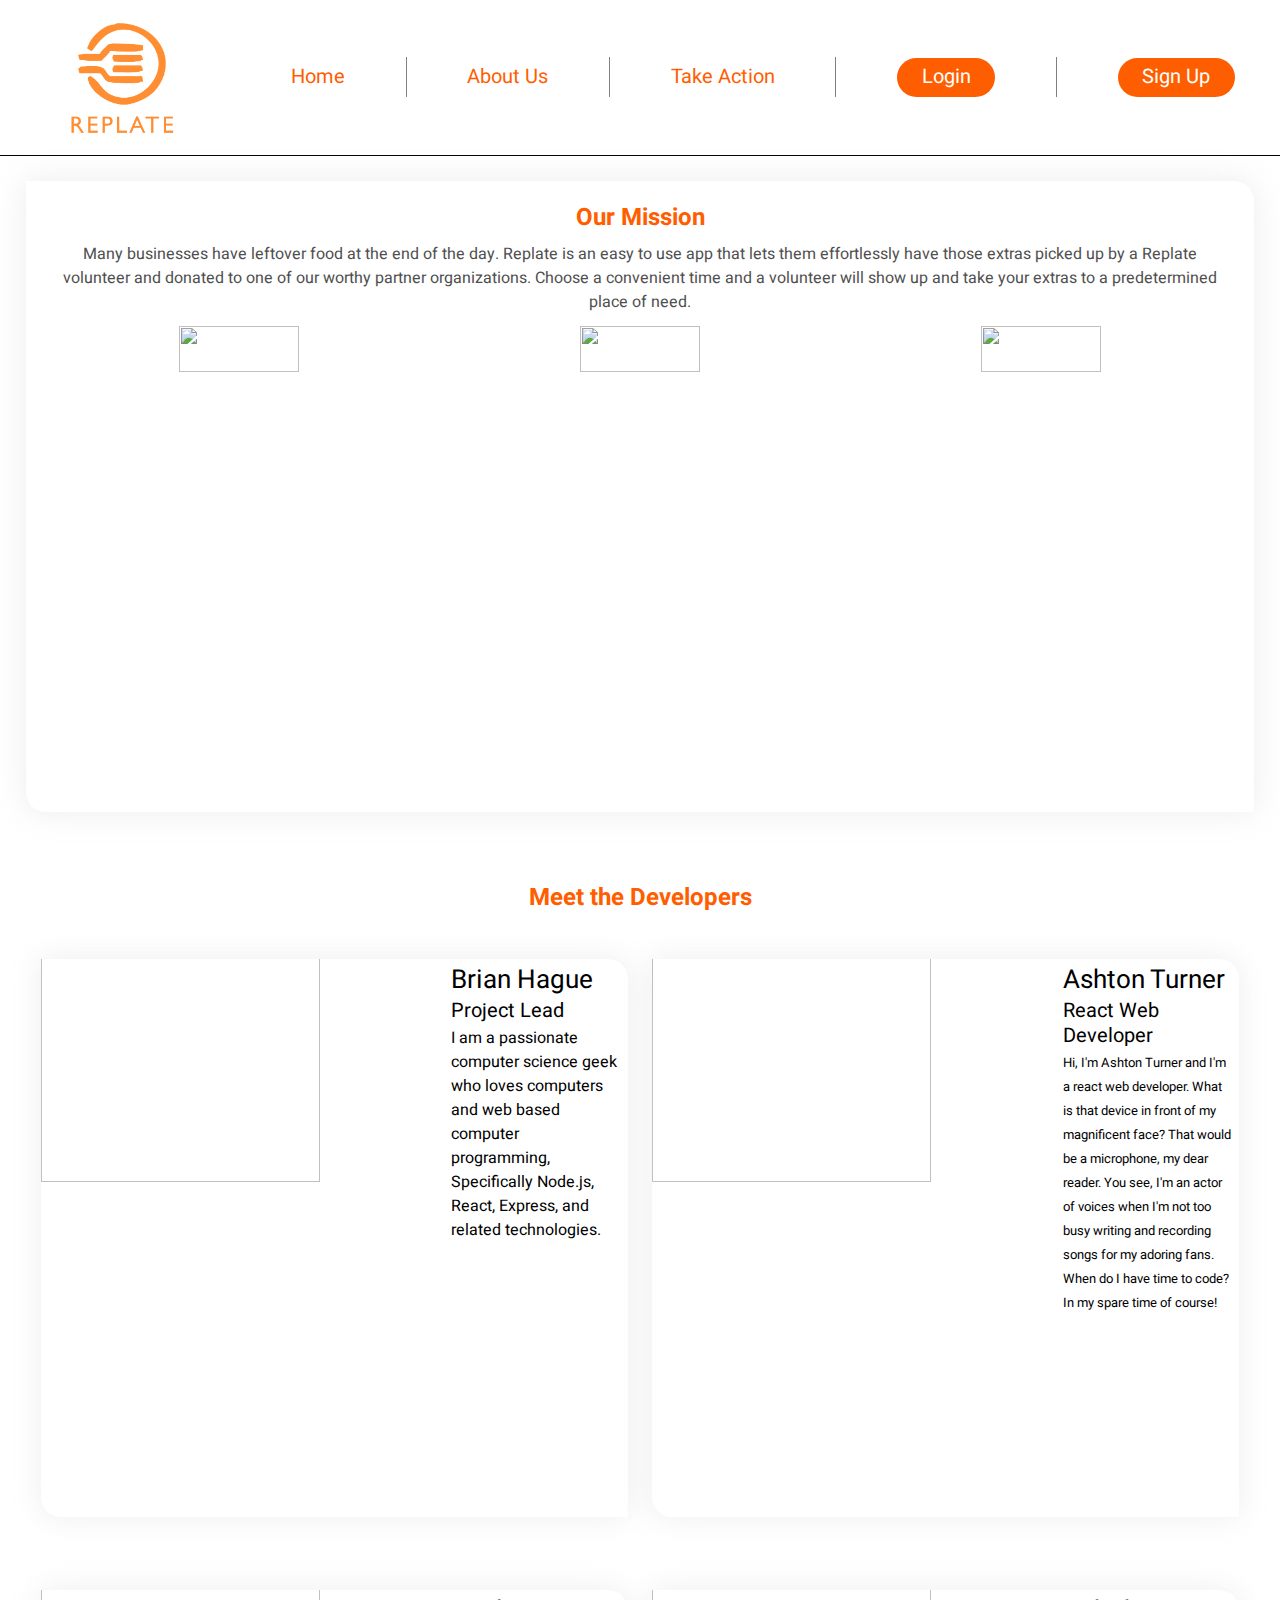
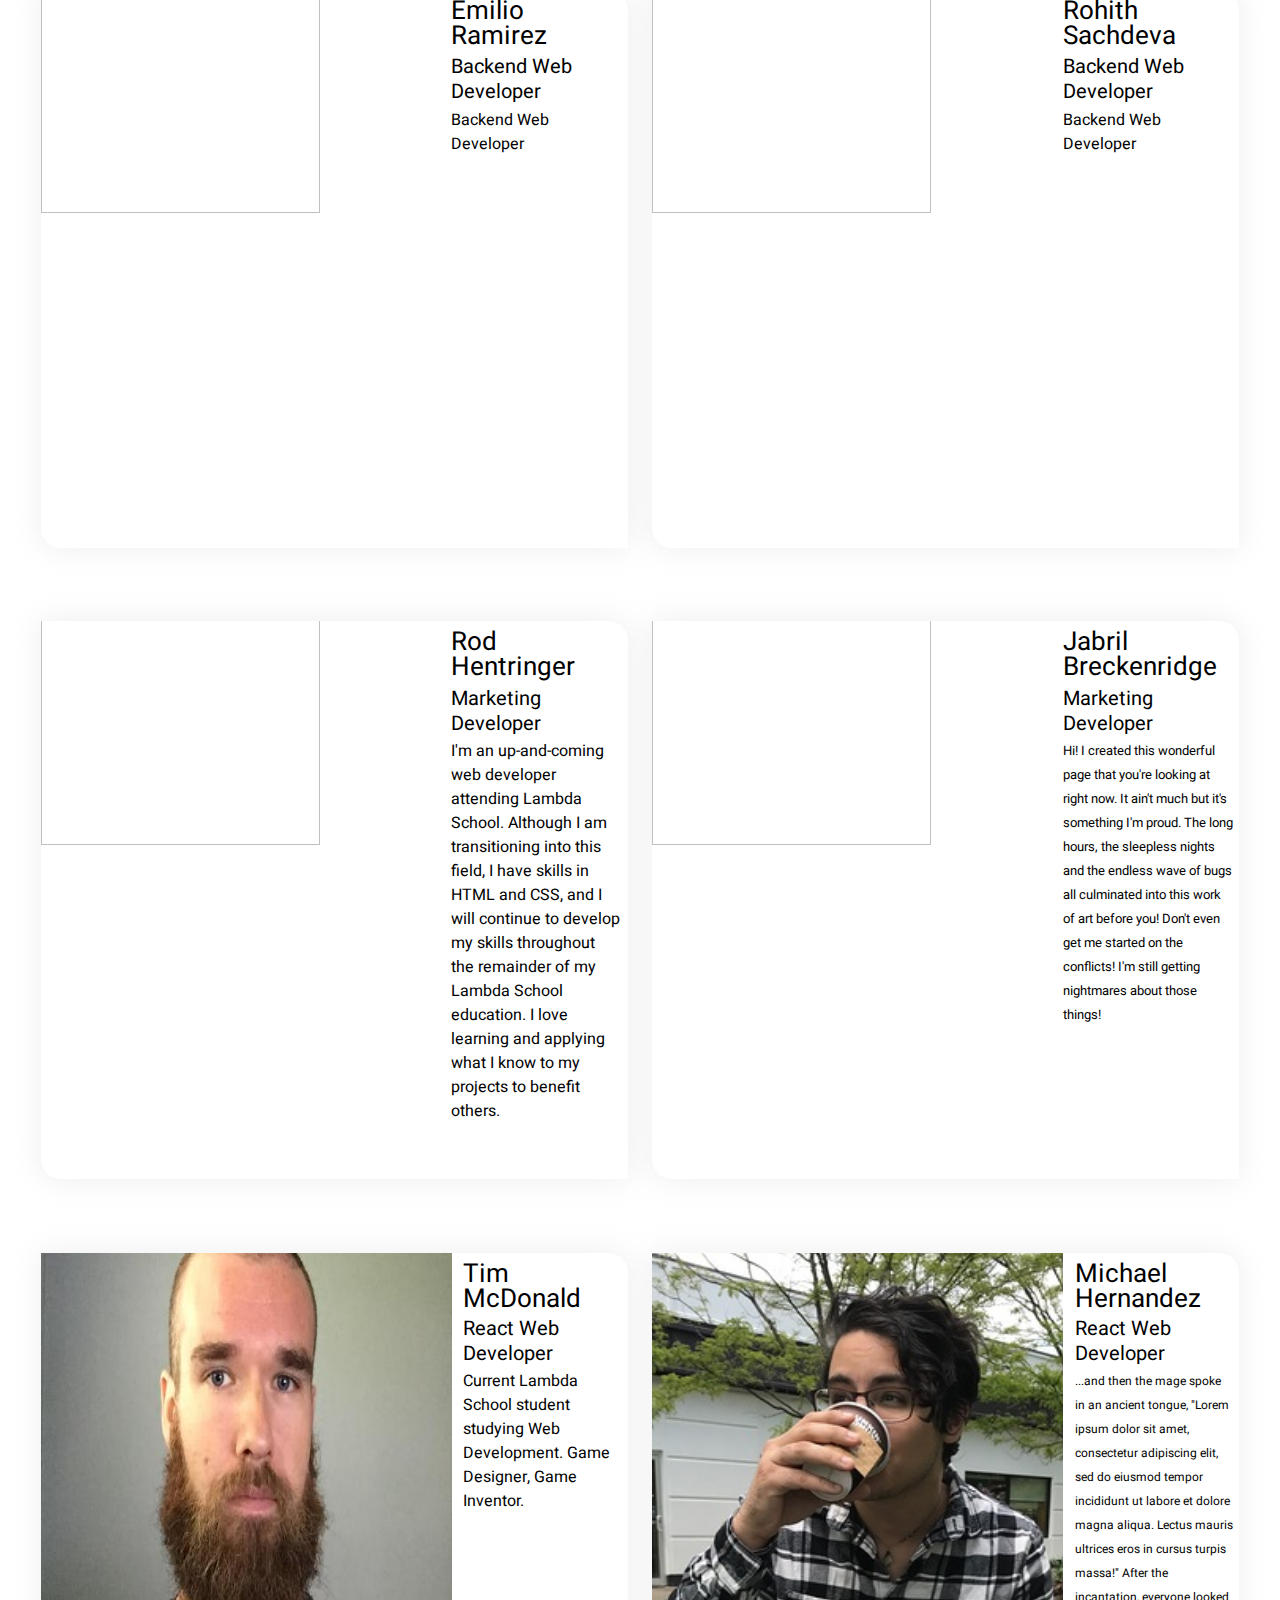
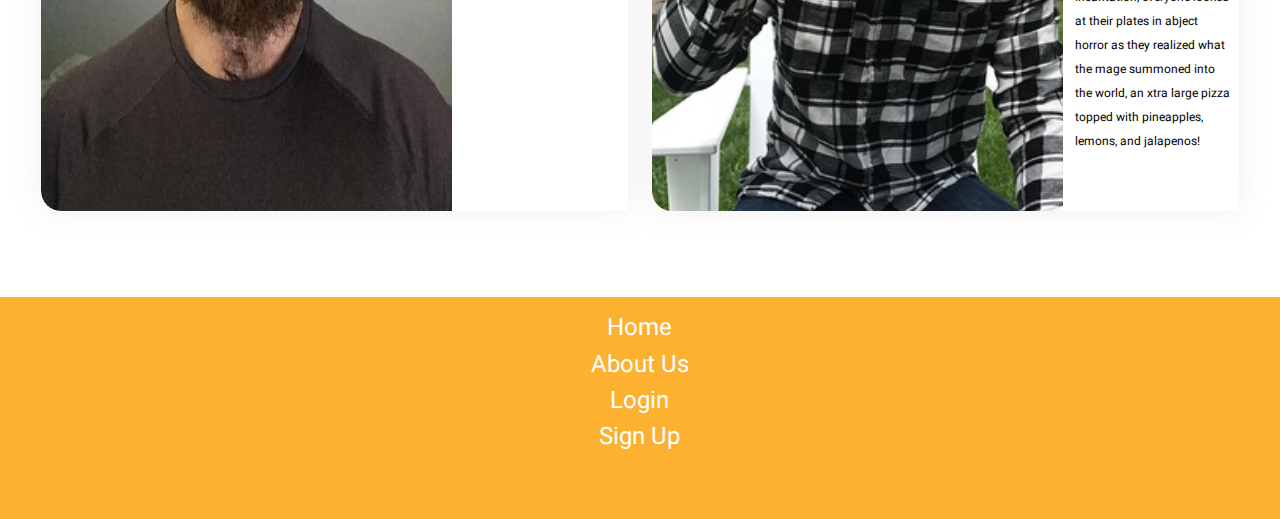
==== commit fb9e7e9f: "MVP Complete" ====
--- a/about.html
+++ b/about.html
@@ -21,6 +21,7 @@
 			<nav class="headerNav">
 				<a href="index.html">Home</a><span></span>
 				<a href="about.html">About Us</a><span></span>
+				<a href="/action.html">Take Action</a><span></span>
 				<a href="https://bh-replate-1-frontend.vercel.app/signin" class="btn"
 					>Login</a
 				><span></span>
@@ -178,7 +179,7 @@
 								mauris ultrices eros in cursus turpis massa!" After the
 								incantation, everyone looked at their plates in abject horror as
 								they realized what the mage summoned into the world, an xtra
-								large pizza topped with pineapples, lemons, and jalapenes!
+								large pizza topped with pineapples, lemons, and jalapenos!
 							</p>
 						</div>
 					</div>
@@ -186,30 +187,27 @@
 			</article>
 		</section>
 		<footer>
-			<div>
-				<nav class="footerNav">
-					<a href="index.html">Home</a><span></span>
-					<a href="about.html">About Us</a><span></span>
-					<a href="https://bh-replate-1-frontend.vercel.app/signin" class="btn"
-						>Login</a
-					><span></span>
-					<a href="https://bh-replate-1-frontend.vercel.app/signup" class="btn"
-						>Sign Up</a
-					>
-				</nav>
-				<nav class="social">
-					<a href="http://instagram.com" target="_blank">
-						<i class="fab fa-instagram"></i>
-					</a>
-					<a href="http://facebook.com" target="_blank">
-						<i class="fab fa-facebook-square"></i>
-					</a>
-					<a href="http://twitter.com" target="_blank">
-						<i class="fab fa-twitter-square"></i>
-					</a>
-				</nav>
-			</div>
-			<span class="copyright">&copy; Copyright 2020</span>
+			<nav class="footerNav">
+				<a href="index.html">Home</a><span></span>
+				<a href="about.html">About Us</a><span></span>
+				<a href="https://bh-replate-1-frontend.vercel.app/signin" class="btn"
+					>Login</a
+				><span></span>
+				<a href="https://bh-replate-1-frontend.vercel.app/signup" class="btn"
+					>Sign Up</a
+				>
+			</nav>
+			<nav class="social">
+				<a href="http://instagram.com" target="_blank">
+					<i class="fab fa-instagram"></i>
+				</a>
+				<a href="http://facebook.com" target="_blank">
+					<i class="fab fa-facebook-square"></i>
+				</a>
+				<a href="http://twitter.com" target="_blank">
+					<i class="fab fa-twitter-square"></i>
+				</a>
+			</nav>
 		</footer>
 	</body>
 </html>
--- a/style.css
+++ b/style.css
@@ -91,11 +91,8 @@
 	font: inherit;
 	vertical-align: baseline;
 }
+
 /* HTML5 display-role reset for older browsers **/
-
-* {
-	border: 1px solid grey;
-}
 
 article,
 aside,
@@ -216,53 +213,145 @@
 	background-image: url("/Images/donation.jpg");
 	background-size: cover;
 	background-repeat: no-repeat;
-	background-position: center top;
+	background-position: center;
 	display: flex;
 	align-items: center;
 	justify-content: center;
 }
 
-.contentColumn {
-	margin-left: 2%;
+.topImage2 {
+	height: 45vh;
+	background-image: url("/Images/donation5.jpg");
+	background-size: cover;
+	background-repeat: no-repeat;
+	background-position: center;
+	display: flex;
 	align-items: center;
 	justify-content: center;
+}
+
+.replateTitle {
+	display: flex;
+	background: #f0c692;
 	font-size: 2rem;
-	line-height: 1.5;
-	color: rgba(48, 64, 77, 0.8);
+	width: 100%;
+}
+
+.contentImage img {
+	display: none;
+}
+
+.replateTitle h2 {
+	margin: 4% 4% 4% 4%;
+	font-size: 4rem;
+	width: 100%;
+	text-align: center;
 }
 
 .heroContainer {
-	margin-left: 2%;
-	align-items: center;
-	justify-content: center;
-	line-height: 1.5;
-	text-decoration: none;
-}
-
+	margin-top: 13%;
+}
 .heroContainer h2 a {
+	margin-top: 5%;
 	color: coral;
 	text-decoration: none;
-	font-size: 2.1rem;
+	font-size: 2.5rem;
 }
 
 .howReplateWorks {
+	display: flex;
 	background: #f0c692;
-}
-
-.replateContent {
-	font-size: 1.5rem;
-	padding: 4%;
-}
-
-.howReplateWorks h1 {
-	padding: 4%;
+	font-size: 2rem;
+	width: 100%;
+}
+
+.howReplateWorks h2 {
+	padding: 2%;
 	font-size: 4.7rem;
 	text-align: center;
 }
 
+.howReplateWorks h3 {
+	font-size: 3rem;
+}
+
+.replateContent {
+	font-size: 2.5rem;
+	width: 48%;
+}
+
+.replateContent p {
+	font-size: 2.5rem;
+}
+
+.step1,
+.step2,
+.step3 {
+	padding: 1%;
+	margin-left: 2%;
+	width: 60%;
+}
+
+.step1 p {
+	font-size: 5rem;
+}
+
+.donateContent {
+	width: 45%;
+}
+.donateContent a h3 {
+	text-decoration: none;
+	color: rgba(48, 64, 77, 0.8);
+}
+
+.howReplateWorks h3 {
+	font-size: 3rem;
+	margin-bottom: 2%;
+}
+
+.step1,
+.step2,
+.step3 {
+	padding: 2%;
+	margin-left: 2%;
+}
+
 .banner {
 	background-color: #ddd4a0;
+	font-size: 2rem;
+}
+
+.bannerContent1 h2 {
+	margin-left: 2%;
+	margin-bottom: 2%;
+	font-size: 4.7rem;
+}
+
+.banner p {
+	font-size: 2rem;
+	margin-left: 2%;
+}
+
+.bannerContent1 {
+	padding: 2%;
+}
+
+.bannerContent2 {
+	display: flex;
 	padding: 4%;
+	text-decoration: none;
+}
+
+.bannerContent2 a {
+	margin-left: 1%;
+	text-decoration: none;
+	color: #d35400;
+}
+
+.horzline {
+	margin-top: 2%;
+	border-top: 1px dashed white;
+	display: flex;
 }
 
 footer {
@@ -320,6 +409,7 @@
 footer .copyright {
 	text-align: center;
 	width: 100%;
+	font-size: 1.6rem;
 	/* border: 1px solid black; */
 	margin-bottom: 1%;
 }
@@ -434,6 +524,10 @@
 	height: auto;
 	display: flex;
 	flex-direction: column;
+	overflow: scroll;
+}
+.card .cardText::-webkit-scrollbar {
+	display: none;
 }
 .card .devName {
 	font-size: 2rem;
@@ -458,10 +552,243 @@
 	margin: 1% 0;
 }
 
-/* ====================== Media Styles ================= */
+/* =================================== Media Styles ================= */
+@media (min-width: 300px) {
+	i {
+		font-size: 2rem;
+	}
+
+	header .logoName {
+		display: flex;
+		justify-content: center;
+		/* border: 1px solid black; */
+		width: 25%;
+	}
+
+	.logoName {
+		max-height: 150px;
+		width: auto;
+	}
+
+	header .headerNav a {
+		margin-top: 2%;
+		margin-bottom: 2%;
+		font-size: 1.2rem;
+	}
+
+	.contentColumn {
+		padding: 4%;
+		align-items: center;
+		justify-content: center;
+		font-size: 1.8rem;
+		line-height: 1.5;
+		color: rgba(48, 64, 77, 0.8);
+	}
+
+	/* .contentImage img {
+		display: none;
+	} */
+
+	.contentColumn h1 {
+		margin-top: 2%;
+		font-size: 2.5rem;
+	}
+
+	.heroContainer h2 {
+		font-size: 2.5rem;
+	}
+
+	.heroContainer p {
+		font-size: 1.8rem;
+	}
+
+	.howReplateWorks {
+		display: flex;
+		align-items: center;
+		flex-direction: column;
+		width: 100%;
+	}
+
+	.replateContent {
+		width: 90%;
+	}
+
+	.replateContent h2 {
+		font-size: 3rem;
+		margin-top: 2%;
+		margin-bottom: 2%;
+	}
+
+	.replateContent p {
+		font-size: 1.8rem;
+		margin-top: 2%;
+		margin-bottom: 2%;
+	}
+
+	.replateContent h3 {
+		font-size: 2rem;
+		margin-top: 2%;
+		margin-bottom: 2%;
+	}
+
+	.step1,
+	.step2,
+	.step3 {
+		padding: 2%;
+		margin-left: 2%;
+		width: 90%;
+	}
+
+	.donateContent {
+		text-decoration: none;
+		align-items: baseline;
+		text-align: center;
+		width: 90%;
+		font-size: 1.8rem;
+	}
+
+	.donateContent i {
+		margin-bottom: 2%;
+		font-size: 4rem;
+	}
+
+	.donateContent a {
+		text-decoration: none;
+	}
+
+	.bannerContent1 h2 {
+		font-size: 3rem;
+		margin-top: 2%;
+		margin-bottom: 6%;
+	}
+
+	.bannerContent1 p {
+		font-size: 1.8rem;
+	}
+	.bannerContent2 a {
+		font-size: 1.8rem;
+	}
+
+	footer {
+		font-size: 1.5rem;
+	}
+
+	.footerNav {
+		margin-bottom: 5%;
+	}
+
+	.social {
+		width: 48%;
+		display: flex;
+		align-items: center;
+		justify-content: space-around;
+	}
+
+	nav.social a {
+		display: flex;
+		margin: 2%, 2%;
+	}
+}
+
+/* ================================================================= */
 @media (min-width: 500px) {
+	i {
+		font-size: 2rem;
+	}
+
+	.mContent {
+		margin-top: 6%;
+		display: flex;
+		justify-content: space-around;
+		width: 100%;
+	}
+
+	.contentColumn {
+		font-size: 2rem;
+		line-height: 1.5;
+		color: rgba(48, 64, 77, 0.8);
+		width: 100%;
+	}
+
+	/* .contentImage img {
+		display: none;
+	} */
+
+	.contentColumn h1 {
+		margin-top: 1%;
+		font-size: 3rem;
+	}
+
+	.heroContainer h2 {
+		font-size: 1.8rem;
+	}
+
+	.heroContainer p {
+		font-size: 2rem;
+	}
+
+	.howReplateWorks {
+		display: flex;
+		flex-direction: row;
+		width: 100%;
+	}
+
+	.replateContent {
+		width: 50%;
+	}
+
+	.replateContent h2 {
+		font-size: 4rem;
+		margin-top: 1%;
+		margin-bottom: 1%;
+	}
+
+	.replateContent h3 {
+		font-size: 3rem;
+		margin-top: 1%;
+	}
+
+	.replateContent p {
+		font-size: 1.8rem;
+	}
+
+	.donateContent {
+		text-decoration: none;
+		width: 45%;
+	}
+
+	.donateContent i {
+		margin-bottom: 2%;
+		font-size: 4rem;
+	}
+
+	.donateContent a {
+		text-decoration: none;
+	}
+
+	.step1,
+	.step2,
+	.step3 {
+		padding: 2%;
+		margin-left: 2%;
+		width: 80%;
+	}
+
+	.bannerContent1 h2 {
+		font-size: 3rem;
+		margin-top: 2%;
+		margin-bottom: 6%;
+	}
+
+	.bannerContent1 p {
+		font-size: 1.5rem;
+	}
+	.bannerContent2 a {
+		font-size: 1.8rem;
+	}
+
 	header .headerNav a {
-		font-size: 2.5rem;
+		font-size: 1.8rem;
 	}
 	.aboutProduct h2,
 	.aboutDevs h2 {
@@ -502,21 +829,16 @@
 		display: flex;
 		margin: 2%, 2%;
 	}
-
-	footer .copyright {
-		text-align: center;
-		width: 100%;
-		margin: 1% 0;
-	}
-}
-
+}
+
+/* ======================================================================== */
 @media (min-width: 768px) {
 	header {
 		flex-direction: row;
 		align-items: center;
 	}
-	header .logoName img {
-		width: 50%;
+	header .logoName {
+		width: 20%;
 	}
 	header .headerNav {
 		/* border: 1px solid black; */
@@ -594,7 +916,204 @@
 	}
 }
 
+/* ======================================================================= */
+@media (min-width: 800px) {
+	i {
+		font-size: 2rem;
+	}
+
+	.mContent {
+		margin-top: 6%;
+		display: flex;
+		justify-content: space-around;
+		width: 100%;
+	}
+
+	.contentColumn {
+		font-size: 2rem;
+		line-height: 1.5;
+		color: rgba(48, 64, 77, 0.8);
+		width: 100%;
+	}
+
+	.contentImage img {
+		display: none;
+	}
+
+	.contentColumn h1 {
+		margin-top: 1%;
+		font-size: 3rem;
+	}
+
+	.heroContainer h2 {
+		font-size: 1.8rem;
+	}
+
+	.heroContainer p {
+		font-size: 2rem;
+	}
+
+	.howReplateWorks {
+		width: 100%;
+	}
+
+	.replateContent {
+		align-items: baseline;
+		width: 50%;
+	}
+
+	.replateContent h2 {
+		font-size: 4rem;
+		margin-top: 1%;
+		margin-bottom: 1%;
+	}
+
+	.replateContent h3 {
+		font-size: 3rem;
+		margin-top: 1%;
+	}
+
+	.replateContent p {
+		font-size: 1.8rem;
+	}
+
+	.step1,
+	.step2,
+	.step3 {
+		margin-left: 2%;
+		width: 80%;
+	}
+
+	.donateContent {
+		text-decoration: none;
+		align-items: baseline;
+		text-align: center;
+		width: 45%;
+	}
+
+	.donateContent a {
+		text-decoration: none;
+	}
+
+	.donateContent i {
+		margin-bottom: 2%;
+		font-size: 4rem;
+	}
+
+	.bannerContent1 h2 {
+		font-size: 3rem;
+		margin-top: 2%;
+		margin-bottom: 2%;
+	}
+
+	.bannerContent1 p {
+		font-size: 1.8rem;
+	}
+	.bannerContent2 a {
+		font-size: 1.8rem;
+	}
+}
+
+/* ======================================================================= */
 @media (min-width: 1024px) {
+	.mContent {
+		margin-top: 6%;
+		display: flex;
+		justify-content: space-around;
+		width: 100%;
+	}
+
+	.contentColumn {
+		font-size: 2rem;
+		line-height: 1.5;
+		color: rgba(48, 64, 77, 0.8);
+		width: 48%;
+	}
+
+	.contentImage {
+		display: flex;
+		padding: 5% 0;
+	}
+
+	.contentImage img {
+		display: block;
+		width: 450px;
+		height: 450px;
+		border-radius: 50%;
+		filter: drop-shadow(0 0 0.2rem grey);
+	}
+
+	.contentColumn h1 {
+		margin-top: 1%;
+		font-size: 3rem;
+	}
+
+	.heroContainer h2 {
+		font-size: 1.8rem;
+	}
+
+	.heroContainer p {
+		font-size: 2rem;
+	}
+
+	.howReplateWorks {
+		width: 100%;
+	}
+
+	.replateContent {
+		align-items: baseline;
+	}
+
+	.replateContent h2 {
+		font-size: 4rem;
+		margin-top: 1%;
+		margin-bottom: 1%;
+	}
+
+	.replateContent h3 {
+		font-size: 3rem;
+		margin-top: 1%;
+	}
+
+	.replateContent p {
+		font-size: 1.8rem;
+	}
+
+	.step1,
+	.step2,
+	.step3 {
+		margin-left: 2%;
+		width: 80%;
+	}
+
+	.donateContent {
+		text-decoration: none;
+		align-items: baseline;
+		text-align: center;
+		width: 45%;
+	}
+
+	.donateContent a {
+		text-decoration: none;
+	}
+
+	.donateContent i {
+		margin-bottom: 2%;
+		font-size: 4rem;
+	}
+
+	.bannerContent1 h2 {
+		font-size: 3rem;
+		margin-top: 2%;
+		margin-bottom: 2%;
+	}
+
+	.bannerContent1 p {
+		font-size: 1.8rem;
+	}
+	.bannerContent2 a {
+		font-size: 1.8rem;
+	}
 	header {
 		flex-direction: row;
 		align-items: center;
@@ -646,6 +1165,7 @@
 		display: flex;
 		height: 62vh;
 	}
+
 	.card:nth-child(8) {
 		overflow: hidden;
 	}
@@ -658,7 +1178,6 @@
 		line-height: 25px;
 		width: 30%;
 		height: auto;
-		overflow: scroll;
 	}
 
 	.card:nth-child(2) p,
